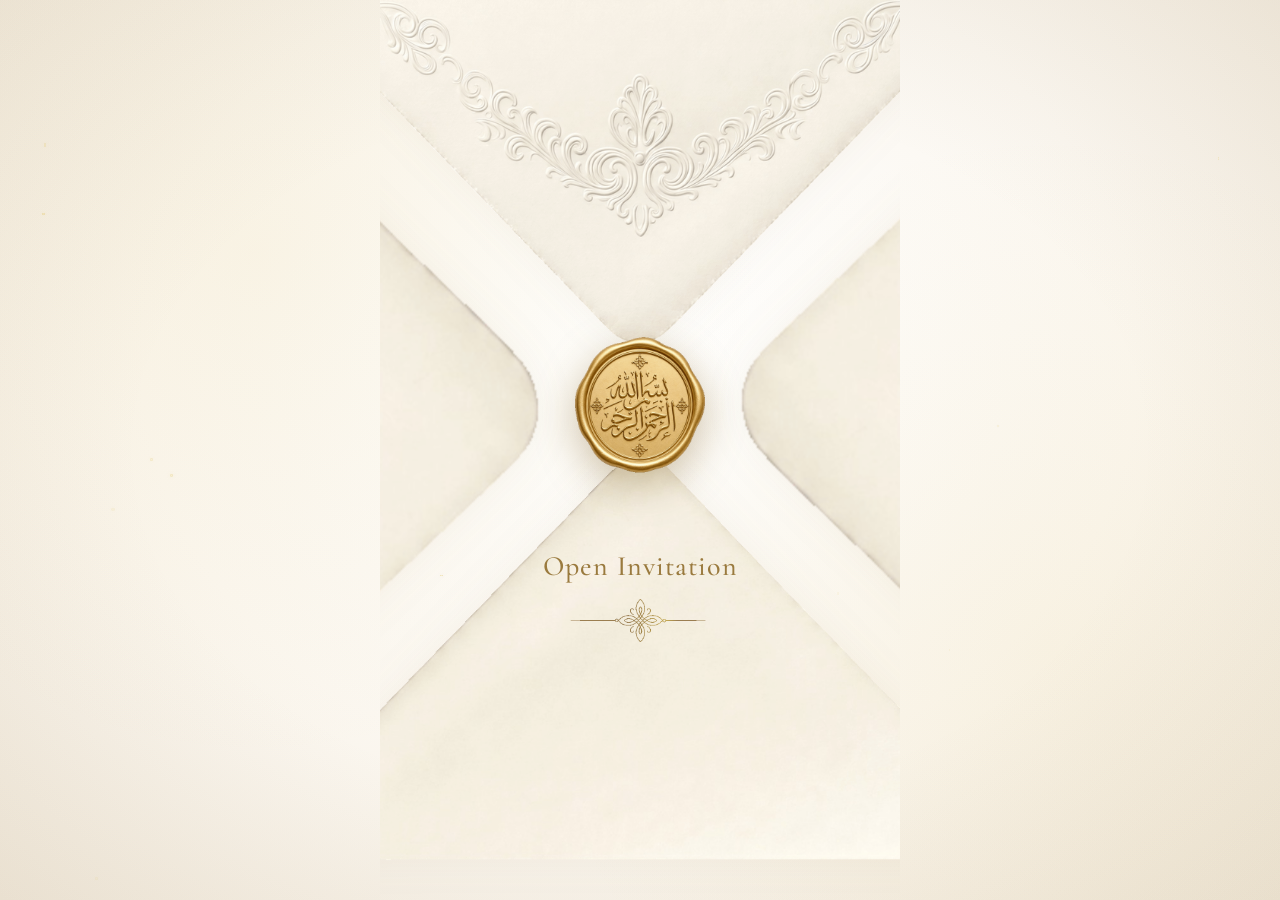
==== index.html @ fda12917 "Code update" ====
<!DOCTYPE html>
<html lang="en">
<head>
    <meta charset="UTF-8">
    <meta name="viewport" content="width=device-width, initial-scale=1.0">
    <title>Wedding Invitation | Auns & Aleena</title>
    <link rel="stylesheet" href="style.css?v=8">

    <!-- Preload the envelope images shown first, so the opening screen paints fast -->
    <link rel="preload" as="image" href="assets/seal-bismillah.png">
    <link rel="preload" as="image" href="assets/envelope-top.png">
    <link rel="preload" as="image" href="assets/envelope-flap.png">

    <!-- Google Fonts (loaded non-render-blocking so text shows immediately) -->
    <link rel="preconnect" href="https://fonts.googleapis.com">
    <link rel="preconnect" href="https://fonts.gstatic.com" crossorigin>
    <link rel="stylesheet" media="print" onload="this.media='all'"
          href="https://fonts.googleapis.com/css2?family=Aref+Ruqaa:wght@400;700&family=Amiri:wght@400;700&family=Cormorant+Garamond:ital,wght@0,400;0,600;1,400&family=Cinzel:wght@500;600;700&family=Great+Vibes&family=Poppins:wght@300;400;600&family=Playfair+Display:ital,wght@0,400;0,700;1,400&display=swap">
    <!-- FontAwesome for Premium Icons (non-render-blocking; icons appear after open) -->
    <link rel="stylesheet" media="print" onload="this.media='all'"
          href="https://cdnjs.cloudflare.com/ajax/libs/font-awesome/6.4.0/css/all.min.css">
    <noscript>
        <link rel="stylesheet" href="https://fonts.googleapis.com/css2?family=Aref+Ruqaa:wght@400;700&family=Amiri:wght@400;700&family=Cormorant+Garamond:ital,wght@0,400;0,600;1,400&family=Cinzel:wght@500;600;700&family=Great+Vibes&family=Poppins:wght@300;400;600&family=Playfair+Display:ital,wght@0,400;0,700;1,400&display=swap">
        <link rel="stylesheet" href="https://cdnjs.cloudflare.com/ajax/libs/font-awesome/6.4.0/css/all.min.css">
    </noscript>
    <!-- Leaflet map assets are loaded lazily from script.js only when the invitation opens -->
</head>
<body>

    <!-- 1. Preloader / Loading Screen -->
    <div id="loader" class="loader-container">
        <div class="loader-content">
            <h2 class="loader-logo">A & A</h2>
            <div class="gold-line"></div>
            <p>Loading Invitation...</p>
        </div>
    </div>

    <!-- Music Control Button -->
    <button id="music-toggle" class="music-btn" aria-label="Toggle Music">
        <i class="fas fa-music"></i>
    </button>
    <!-- Wedding du'a recitation (Sunnah supplication) — plays once when the invitation opens -->
    <audio id="dua-recitation" preload="none" src="assets/holy-tune.mp3"></audio>
    <!-- Qur'anic ayah recitation (Surah Ar-Rum 30:21) — plays on the ayah screen after the envelope is opened -->
    <audio id="ayah-recitation" preload="auto" src="assets/surah_ar_rum_21.mp3"></audio>

    <!-- 2. Envelope Opening System -->
    <div id="envelope-wrapper" class="envelope-wrapper">
        <!-- Background glow -->
        <div class="env-glow-bg"></div>
        <div id="env-particles" class="env-particles"></div>

        <div class="envelope-container" id="envelope-container">
            <div class="envelope" id="envelope">
                <!-- Hidden invitation card (kept for JS hooks) -->
                <div class="invitation-card" id="invitation-card"></div>

                <!-- Four envelope flaps that slide apart on open -->
                <div class="env-panel-wrap wrap-bottom">
                    <img class="env-panel panel-bottom" src="assets/envelope-flap.png" alt="">
                </div>
                <div class="env-panel-wrap wrap-left">
                    <img class="env-panel panel-left" src="assets/envelope-flap.png" alt="">
                </div>
                <div class="env-panel-wrap wrap-right">
                    <img class="env-panel panel-right" src="assets/envelope-flap.png" alt="">
                </div>
                <div class="env-panel-wrap wrap-top" id="env-flap">
                    <img class="env-panel panel-top" src="assets/envelope-top.png" alt="">
                </div>

                <!-- Gold Bismillah wax seal (tap target) -->
                <img class="wax-seal" id="wax-seal" src="assets/seal-bismillah.png" alt="Bismillah">
                <div class="seal-crack" id="seal-crack"></div>
                <div class="env-ribbon" id="env-ribbon"></div>
            </div>
        </div>

        <button id="open-btn" class="btn open-btn">
            <span class="open-text">Open Invitation</span>
            <img class="open-divider-img" src="assets/line-flower.png" alt="">
        </button>
    </div>

    <!-- 2b. Ayah Recitation Screen — appears after the envelope is opened, before the
         main invitation. The recitation auto-plays; the "Skip & Continue" button (and a
         natural end of the audio) both advance to the main content. -->
    <div id="env-ayah" class="env-ayah">
        <!-- Ambient background layers -->
        <div class="ayah-bg-pattern"></div>
        <div class="ayah-bg-mosque"></div>
        <div class="ayah-bg-sparkles"></div>

        <!-- Ornate gold frame with corner jewels -->
        <div class="ayah-frame">
            <span class="ayah-frame-corner c-tl"></span>
            <span class="ayah-frame-corner c-tr"></span>
            <span class="ayah-frame-corner c-bl"></span>
            <span class="ayah-frame-corner c-br"></span>
        </div>

        <div class="env-ayah-inner">
            <!-- Emblem: the Qur'an within a mihrab arch, crescent above -->
            <div class="ayah-emblem">
                <span class="ayah-emblem-finial"></span>
                <div class="ayah-emblem-arch">
                    <i class="fas fa-star-and-crescent ayah-emblem-crescent"></i>
                    <i class="fas fa-book-quran ayah-emblem-book"></i>
                </div>
            </div>

            <!-- Top divider ornament -->
            <span class="ayah-ornament ayah-ornament-top">
                <svg viewBox="0 0 220 16" fill="none" xmlns="http://www.w3.org/2000/svg" aria-hidden="true">
                    <path d="M6 8 H84" stroke="currentColor" stroke-width="1"/>
                    <path d="M136 8 H214" stroke="currentColor" stroke-width="1"/>
                    <path d="M84 8 q5 -7 10 0" stroke="currentColor" stroke-width="1"/>
                    <path d="M136 8 q-5 -7 -10 0" stroke="currentColor" stroke-width="1"/>
                    <circle cx="98" cy="8" r="1.8" fill="currentColor"/>
                    <circle cx="122" cy="8" r="1.8" fill="currentColor"/>
                    <path d="M110 1 L117 8 L110 15 L103 8 Z" fill="currentColor"/>
                </svg>
            </span>

            <!-- Arabic ayah (word-by-word highlight) -->
            <div class="ayah-arabic-wrap">
                <p class="ayah-arabic" id="ayah-arabic">وَمِنْ ءَايَـٰتِهِۦٓ أَنْ خَلَقَ لَكُم مِّنْ أَنفُسِكُمْ أَزْوَٰجًۭا لِّتَسْكُنُوٓا۟ إِلَيْهَا وَجَعَلَ بَيْنَكُم مَّوَدَّةًۭ وَرَحْمَةً ۚ إِنَّ فِى ذَٰلِكَ لَـَٔايَـٰتٍۢ لِّقَوْمٍۢ يَتَفَكَّرُونَ</p>
            </div>

            <!-- Translation card -->
            <div class="ayah-trans-box">
                <span class="ayah-quote">&ldquo;</span>
                <span class="tb-corner tb-tl"></span>
                <span class="tb-corner tb-tr"></span>
                <span class="tb-corner tb-bl"></span>
                <span class="tb-corner tb-br"></span>
                <p class="ayah-translation">"And one of His signs is that He created for you spouses from among yourselves so that you may find comfort in them. And He has placed between you compassion and mercy. Surely in this are signs for people who reflect."</p>
            </div>

            <!-- Reference -->
            <div class="ayah-ref-wrap">
                <span class="ayah-ref">Surah Ar-Rum &middot; 30:21</span>
                <span class="ayah-ornament ayah-ornament-ref">
                    <svg viewBox="0 0 160 16" fill="none" xmlns="http://www.w3.org/2000/svg" aria-hidden="true">
                        <path d="M6 8 H64" stroke="currentColor" stroke-width="1"/>
                        <path d="M96 8 H154" stroke="currentColor" stroke-width="1"/>
                        <path d="M80 2 L86 8 L80 14 L74 8 Z" fill="currentColor"/>
                    </svg>
                </span>
            </div>

            <!-- Recitation progress -->
            <div class="ayah-progress">
                <div class="ayah-dots" id="ayah-dots">
                    <span class="ayah-dot"></span>
                    <span class="ayah-dot"></span>
                    <span class="ayah-dot"></span>
                    <span class="ayah-dot"></span>
                    <span class="ayah-dot"></span>
                </div>
                <div class="ayah-progress-label">
                    <span class="apl-wing left"></span>
                    <span class="apl-text">Recitation</span>
                    <span class="apl-wing right"></span>
                </div>
            </div>

            <button type="button" id="ayah-skip" class="ayah-continue-btn">
                <span class="ayah-continue-text">Skip &amp; Continue</span>
                <i class="fas fa-arrow-right"></i>
            </button>
        </div>
    </div>

    <!-- 3. Main Website Content (Hidden until envelope opens) -->
    <main id="main-content" class="main-content hidden">
        <!-- Floating Petals Canvas -->
        <canvas id="petals-canvas"></canvas>

        <!-- Decorative Floral Fixed Corners -->
        <div class="floral-corner top-left"></div>
        <div class="floral-corner top-right"></div>

        <!-- Hero Section -->
        <section class="hero reveal">
            <div class="hero-inner">
                <span class="event-tag gold-shimmer">Shalima Event</span>

                <p class="host-line">
                    Mr. &amp; Mrs. Irfan Sharif<br>
                    <span class="host-line-sub">request the pleasure of your company at the wedding ceremony of their beloved son</span>
                </p>

                <h1 class="couple-name">M. Auns Irfan</h1>
                <div class="heart-icon-wrap">
                    <i class="fas fa-heart heart-pulse"></i>
                </div>
                <h1 class="couple-name">Aleena Ishtiaq</h1>
                
                <p class="invitation-text">
                    “Together with our families, we joyfully invite you to celebrate our son's wedding.”
                </p>
                <div class="decorative-divider"></div>
            </div>
        </section>

        <!-- Details Card Section -->
        <section class="details-section reveal">
            <div class="details-card">
                <div class="card-border-glow"></div>
                <h2>Wedding Details</h2>
                
                <div class="detail-item">
                    <div class="icon-box"><i class="fas fa-calendar-alt"></i></div>
                    <div class="detail-text">
                        <h3>Date</h3>
                        <p>14 November 2026</p>
                    </div>
                </div>

                <div class="detail-item">
                    <div class="icon-box"><i class="fas fa-crown"></i></div>
                    <div class="detail-text">
                        <h3>Sehra Bandi</h3>
                        <p>11:30 AM</p>
                        <p class="detail-sub">Groom's Residence</p>
                    </div>
                </div>

                <div class="detail-item">
                    <div class="icon-box"><i class="fas fa-clock"></i></div>
                    <div class="detail-text">
                        <h3>Venue Timing</h3>
                        <p>1:00 PM – 3:00 PM</p>
                    </div>
                </div>

                <div class="detail-item">
                    <div class="icon-box"><i class="fas fa-map-marker-alt"></i></div>
                    <div class="detail-text">
                        <h3>Venue</h3>
                        <p>Le Aura Grand Marquee</p>
                    </div>
                </div>
            </div>
        </section>

        <!-- Countdown Timer Section -->
        <section class="countdown-section reveal">
            <h2 class="section-title">The Countdown</h2>
            <div class="countdown-container">
                <div class="countdown-box">
                    <span id="days">00</span>
                    <p>Days</p>
                </div>
                <div class="countdown-box">
                    <span id="hours">00</span>
                    <p>Hours</p>
                </div>
                <div class="countdown-box">
                    <span id="minutes">00</span>
                    <p>Minutes</p>
                </div>
                <div class="countdown-box">
                    <span id="seconds">00</span>
                    <p>Seconds</p>
                </div>
            </div>
        </section>

        <!-- Location Section -->
        <section class="location-section reveal">
            <h2 class="section-title">Venue Location</h2>
            <p class="venue-sub">Le Aura Grand Marquee</p>
            
            <div class="map-frame" id="map-frame">
                <div id="custom-map" class="custom-map"></div>
            </div>

            <a href="https://maps.app.goo.gl/PMvD3bVZJBwWqLvJ6?g_st=ic" target="_blank" class="btn premium-btn location-btn">
                <i class="fas fa-location-arrow"></i> Open in Google Maps
            </a>
        </section>

        <!-- R.S.V.P Section -->
        <section class="rsvp-section reveal">
            <h2 class="section-title">R.S.V.P</h2>
            <div class="rsvp-card">
                <div class="card-border-glow"></div>
                <div class="rsvp-item">
                    <div class="icon-box"><i class="fas fa-phone"></i></div>
                    <div class="rsvp-text">
                        <h3>M. Irfan Sharif</h3>
                        <a href="tel:03214558634">0321 4558634</a>
                    </div>
                </div>
                <div class="rsvp-item">
                    <div class="icon-box"><i class="fas fa-phone"></i></div>
                    <div class="rsvp-text">
                        <h3>M. Ubaid Sharif</h3>
                        <a href="tel:03214423351">0321 4423351</a>
                    </div>
                </div>
                <div class="rsvp-item">
                    <div class="icon-box"><i class="fas fa-phone"></i></div>
                    <div class="rsvp-text">
                        <h3>M. Nadeem Ishaq</h3>
                        <a href="tel:03004124027">0300 4124027</a>
                    </div>
                </div>
                <div class="rsvp-item">
                    <div class="icon-box"><i class="fas fa-phone"></i></div>
                    <div class="rsvp-text">
                        <h3>Ihsan Fayaz</h3>
                        <a href="tel:03020002840">0302 0002840</a>
                    </div>
                </div>
                <div class="rsvp-item">
                    <div class="icon-box"><i class="fas fa-phone"></i></div>
                    <div class="rsvp-text">
                        <h3>M. Huzaifa Irfan</h3>
                        <a href="tel:03224755176">0322 4755176</a>
                    </div>
                </div>
            </div>
        </section>

        <!-- Looking Forward Section -->
        <section class="looking-forward-section reveal">
            <h2 class="section-title">Looking Forward</h2>
            <div class="looking-forward-card">
                <div class="card-border-glow"></div>
                <p class="lf-intro">With warm hearts, we are looking forward to welcoming you</p>
                <div class="lf-names">
                    <p class="lf-name">Mr. &amp; Mrs. Ubaid Sharif</p>
                    <p class="lf-name">Mr. &amp; Mrs. Irfan Sharif</p>
                    <p class="lf-name">Mr. &amp; Mrs. Nadeem Ishaq</p>
                </div>
            </div>
        </section>

        <!-- Footer -->
        <footer class="reveal">
            <p class="quote">“Two hearts, one soul, and a lifetime of love.”</p>
            <div class="footer-divider"></div>
            <p class="closing">We look forward to celebrating this joyous occasion with you.</p>
        </footer>
    </main>

    <script src="script.js?v=8"></script>
</body>
</html>
---- style.css ----
/* ==========================================
   1. VARIABLES & BASE STYLES
   ========================================== */
:root {
    --bg-ivory: #FDFBF7;
    --gold-primary: #D4AF37;
    --gold-light: #F3E5AB;
    --gold-dark: #AA7C11;
    --text-dark: #2C2A29;
    --text-muted: #5C5856;
    --glass-bg: rgba(253, 251, 247, 0.85);
    --glass-shadow: 0 15px 35px rgba(170, 124, 17, 0.15);
    --transition-smooth: all 0.6s cubic-bezier(0.25, 1, 0.5, 1);
    --env-cream: #F5E6D3;
    --seal-red: #8B1A1A;
    --champagne: #F5E6CE;
}

* { margin: 0; padding: 0; box-sizing: border-box; }

html { scroll-behavior: smooth; }

body {
    background-color: var(--bg-ivory);
    color: var(--text-dark);
    font-family: 'Poppins', sans-serif;
    overflow-x: hidden;
}

/* ==========================================
   2. REUSABLE UTILITIES
   ========================================== */
.btn {
    cursor: pointer;
    border: none;
    outline: none;
    font-family: 'Poppins', sans-serif;
    font-weight: 500;
    letter-spacing: 1px;
    text-transform: uppercase;
    transition: var(--transition-smooth);
}

.premium-btn {
    background: linear-gradient(135deg, var(--gold-dark), var(--gold-primary), var(--gold-dark));
    background-size: 200% auto;
    color: #fff;
    padding: 14px 35px;
    border-radius: 30px;
    box-shadow: 0 4px 15px rgba(170, 124, 17, 0.3);
}

.premium-btn:hover {
    background-position: right center;
    box-shadow: 0 6px 20px rgba(170, 124, 17, 0.5), 0 0 10px rgba(212, 175, 55, 0.5);
    transform: translateY(-2px);
}

.gold-shimmer {
    background: linear-gradient(90deg, #aa7c11, #f3e5ab, #aa7c11);
    background-size: 200% auto;
    -webkit-background-clip: text;
    -webkit-text-fill-color: transparent;
    animation: shimmer 4s linear infinite;
}

@keyframes shimmer {
    0% { background-position: 0% center; }
    100% { background-position: 200% center; }
}

.reveal { opacity: 0; transform: translateY(40px); transition: var(--transition-smooth); }
.reveal.active { opacity: 1; transform: translateY(0); }

/* ==========================================
   3. PRELOADER
   ========================================== */
.loader-container {
    position: fixed; top: 0; left: 0; width: 100%; height: 100%;
    background-color: var(--bg-ivory); z-index: 9999;
    display: flex; justify-content: center; align-items: center;
    transition: opacity 0.5s ease;
}

.loader-content { text-align: center; }

.loader-logo {
    font-family: 'Great Vibes', cursive; font-size: 3rem;
    color: var(--gold-dark); margin-bottom: 10px;
}

.gold-line {
    height: 2px; width: 60px; background: var(--gold-primary);
    margin: 0 auto 15px; animation: expandLine 1.5s infinite alternate ease-in-out;
}

@keyframes expandLine {
    0% { width: 20px; }
    100% { width: 100px; }
}

/* ==========================================
   4. ENVELOPE SYSTEM - PREMIUM REALISTIC
   ========================================== */
.envelope-wrapper {
    position: fixed; top: 0; left: 0; width: 100%; height: 100%;
    background:
        radial-gradient(ellipse at 50% 40%, #ffffff 0%, #fbf7f0 55%, #f3ebdd 100%);
    display: flex; flex-direction: column; justify-content: center; align-items: center;
    z-index: 1000;
    transition: transform 1.2s cubic-bezier(0.65, 0, 0.35, 1), opacity 0.8s ease;
    overflow: hidden;
}

.envelope-wrapper::after {
    content: '';
    position: absolute; top: 0; left: 0; width: 100%; height: 100%;
    background: radial-gradient(ellipse at center, transparent 55%, rgba(120, 95, 55, 0.08) 100%);
    pointer-events: none; z-index: 0;
}

.env-glow-bg {
    position: absolute; top: 0; left: 0; width: 100%; height: 100%;
    background-image:
        radial-gradient(circle at 20% 28%, rgba(212, 175, 55, 0.08) 0%, transparent 42%),
        radial-gradient(circle at 82% 72%, rgba(212, 175, 55, 0.07) 0%, transparent 42%);
    pointer-events: none; z-index: 1;
}

/* JS-generated gold particles */
.env-particles {
    position: absolute; top: 0; left: 0; width: 100%; height: 100%;
    z-index: 1; pointer-events: none;
    overflow: hidden;
}

/* Container — fills the viewport as a portrait invite */
.envelope-container {
    position: relative;
    width: min(100vw, 520px);
    height: 100vh; height: 100dvh;
    display: flex; justify-content: center; align-items: center;
    margin: 0; z-index: 2;
    transition: transform 0.8s cubic-bezier(0.34, 1.56, 0.64, 1), opacity 0.6s ease, filter 0.6s ease;
    perspective: 1600px;
}

/* Main Envelope — full-bleed */
.envelope {
    --env-cy: 45%;
    position: relative;
    width: 100%; height: 100%;
    overflow: hidden;
}

/* ---- Four flap panels (real template artwork) ---- */
.env-panel-wrap {
    position: absolute; inset: 0;
    transition: transform 1.5s cubic-bezier(0.7, 0, 0.3, 1), opacity 1.3s ease;
    will-change: transform, opacity;
}
.env-panel {
    position: absolute;
    left: 50%; top: var(--env-cy);
    transform-origin: bottom center;
    pointer-events: none; user-select: none;
    -webkit-user-drag: none;
    filter: drop-shadow(0 0 20px rgba(120, 95, 55, 0.05));
}

/* Top flap carries the embossed filigree */
.wrap-top    { z-index: 5; }
.panel-top    { width: 128vw; max-width: 760px; transform: translate(-50%, -100%) rotate(0deg); }
.wrap-bottom { z-index: 3; }
.panel-bottom { width: 128vw; max-width: 760px; transform: translate(-50%, -100%) rotate(180deg); }
.wrap-left   { z-index: 2; }
.panel-left   { width: 165vh; transform: translate(-50%, -100%) rotate(-90deg); }
.wrap-right  { z-index: 2; }
.panel-right  { width: 165vh; transform: translate(-50%, -100%) rotate(90deg); }

/* Slide the flaps apart on open */
.envelope.open .wrap-top    { transform: translateY(-120%); opacity: 0; }
.envelope.open .wrap-bottom { transform: translateY(120%); opacity: 0; }
.envelope.open .wrap-left   { transform: translateX(-120%); opacity: 0; }
.envelope.open .wrap-right  { transform: translateX(120%); opacity: 0; }

/* ==== Gold Bismillah wax seal (image) ==== */
.wax-seal {
    position: absolute;
    left: 50%; top: var(--env-cy);
    transform: translate(-50%, -50%);
    width: 150px; height: auto;
    z-index: 8;
    cursor: pointer;
    -webkit-user-drag: none;
    filter: drop-shadow(0 12px 20px rgba(120, 85, 20, 0.35));
    animation: sealFloat 3.6s ease-in-out infinite;
    transition: transform 0.9s cubic-bezier(0.5, 0, 0.2, 1), opacity 0.9s ease;
}
@keyframes sealFloat {
    0%, 100% { transform: translate(-50%, -50%) scale(1); }
    50% { transform: translate(-50%, -53%) scale(1.03); }
}
.envelope.open .wax-seal { transform: translate(-50%, -50%) scale(1.4); opacity: 0; animation: none; }

/* Legacy hooks no longer shown */
.seal-crack, .env-ribbon { display: none; }

/* Seal crack overlay */
.seal-crack {
    position: absolute;
    top: 0; left: 0; width: 100%; height: 100%;
    border-radius: 50%;
    background:
        linear-gradient(135deg, transparent 30%, rgba(0, 0, 0, 0.15) 30%, transparent 31%),
        linear-gradient(45deg, transparent 40%, rgba(0, 0, 0, 0.1) 40%, transparent 41%);
    opacity: 0;
    z-index: 4;
    transition: opacity 0.3s ease;
}

.seal-crack.show { opacity: 1; }

/* Seal crack & shrink animation */
.wax-seal.crack {
    animation: sealCrack 0.4s ease forwards;
}

@keyframes sealCrack {
    0% { transform: translateX(-50%) scale(1); }
    30% { transform: translateX(-50%) scale(1.08); }
    60% { transform: translateX(-50%) scale(0.95); }
    100% { transform: translateX(-50%) scale(0); opacity: 0; }
}

/* Invitation Card */
.invitation-card {
    display: none;
    position: absolute;
    top: 4%; left: 6%;
    width: 88%; height: 60%;
    z-index: 2;
    background: linear-gradient(180deg, #fff 0%, #fdfaf5 60%, #faf5ef 100%);
    border: 1px solid rgba(212, 175, 55, 0.28);
    border-radius: 3px;
    box-shadow: 0 3px 15px rgba(0, 0, 0, 0.12);
    justify-content: center; align-items: center;
    transition: transform 0.8s cubic-bezier(0.34, 1.56, 0.64, 1);
    transform: translateY(0);
}

.envelope.open-flap .invitation-card { transform: translateY(-14px); z-index: 9; }

.card-inner { text-align: center; padding: 8px 20px; }

.card-line-sub {
    font-family: 'Cormorant Garamond', serif;
    font-style: italic; font-size: 11px;
    color: var(--text-muted); letter-spacing: 1.5px;
    margin-bottom: 4px;
}

.card-divider {
    width: 28px; height: 1px;
    background: linear-gradient(90deg, transparent, var(--gold-primary), transparent);
    margin: 4px auto;
}

.card-line-main {
    font-family: 'Playfair Display', serif;
    font-size: 20px; color: var(--text-dark);
    letter-spacing: 0.5px; margin-bottom: 3px;
}

.card-heart { color: var(--seal-red); }

.card-line-date {
    font-family: 'Cormorant Garamond', serif;
    font-size: 10px; color: var(--text-muted);
    letter-spacing: 1px; text-transform: uppercase;
}

.card-line-venue {
    font-family: 'Cormorant Garamond', serif;
    font-size: 9px; color: var(--text-muted);
    letter-spacing: 0.5px; font-style: italic;
}

/* Card rise + expand animation */
.envelope.card-rise .invitation-card { transform: translateY(-50px); }

/* Floating gold particles */
.gp {
    position: absolute;
    width: 3px; height: 3px;
    background: radial-gradient(circle, var(--gold-light), var(--gold-primary));
    border-radius: 50%;
    pointer-events: none; z-index: 3;
    box-shadow: 0 0 4px rgba(212, 175, 55, 0.3);
    animation: gpFloat 5s ease-in-out infinite;
}

.gp1 { top: 5%; left: 8%; animation-delay: 0s; width: 2px; height: 2px; }
.gp2 { top: 15%; right: 6%; animation-delay: 0.8s; width: 3px; height: 3px; }
.gp3 { bottom: 20%; left: 5%; animation-delay: 1.6s; width: 2.5px; height: 2.5px; }
.gp4 { bottom: 10%; right: 12%; animation-delay: 2.4s; width: 2px; height: 2px; }
.gp5 { top: 35%; left: 2%; animation-delay: 3.2s; width: 3px; height: 3px; }
.gp6 { top: 8%; right: 20%; animation-delay: 4s; width: 2px; height: 2px; }

@keyframes gpFloat {
    0%, 100% { transform: translateY(0) scale(1); opacity: 0.2; }
    25% { transform: translateY(-18px) scale(1.4); opacity: 0.7; }
    50% { transform: translateY(-5px) scale(0.7); opacity: 0.3; }
    75% { transform: translateY(-12px) scale(1.1); opacity: 0.5; }
}

/* "Tap to open" prompt — visible on the envelope screen from the start */
.open-btn {
    position: absolute;
    top: 61%; left: 50%;
    transform: translateX(-50%);
    background: none; box-shadow: none; border: none;
    padding: 0;
    z-index: 10;
    display: flex; flex-direction: column; align-items: center; gap: 16px;
    text-transform: none; letter-spacing: normal;
    animation: promptPulse 2.8s ease-in-out infinite;
}

.open-text {
    font-family: 'Cormorant Garamond', serif;
    font-size: 1.75rem; font-weight: 500;
    letter-spacing: 1px;
    color: #9a7a3e;
}

.open-divider-img { width: 180px; height: auto; opacity: 0.85; -webkit-user-drag: none; }

@keyframes promptPulse {
    0%, 100% { opacity: 0.78; transform: translateX(-50%) translateY(0); }
    50% { opacity: 1; transform: translateX(-50%) translateY(-3px); }
}

.open-btn { transition: opacity 0.8s ease; }
.open-btn:hover .open-text { color: #7d5f28; }

/* ==========================================
   4b. AYAH RECITATION SCREEN (after the envelope opens)
   ========================================== */
.env-ayah {
    position: fixed; inset: 0;
    z-index: 1100;
    display: flex; flex-direction: column;
    align-items: center; justify-content: flex-start;
    padding: 26px 20px;
    overflow-y: auto;
    background:
        radial-gradient(ellipse at 50% 26%, #fffdf8 0%, #fbf3e3 52%, #f1e4cd 100%);
    opacity: 0;
    visibility: hidden;
    transition: opacity 1s ease, visibility 1s ease;
}
/* Shown after the envelope is opened */
.env-ayah.active { opacity: 1; visibility: visible; }
/* Fading back out on the way to the main invitation */
.env-ayah.leaving { opacity: 0; visibility: hidden; }

/* ---- Ambient background layers ---- */
.ayah-bg-pattern,
.ayah-bg-mosque,
.ayah-bg-sparkles {
    position: absolute; left: 0; right: 0;
    pointer-events: none; z-index: 0;
}
.ayah-bg-pattern {
    top: 0; height: 100%;
    background-image: url("data:image/svg+xml,%3Csvg xmlns='http://www.w3.org/2000/svg' width='64' height='64' viewBox='0 0 64 64'%3E%3Cg fill='none' stroke='%23AA7C11' stroke-width='0.8'%3E%3Ccircle cx='32' cy='32' r='16'/%3E%3Ccircle cx='0' cy='0' r='16'/%3E%3Ccircle cx='64' cy='0' r='16'/%3E%3Ccircle cx='0' cy='64' r='16'/%3E%3Ccircle cx='64' cy='64' r='16'/%3E%3Ccircle cx='32' cy='0' r='4'/%3E%3Ccircle cx='0' cy='32' r='4'/%3E%3Ccircle cx='64' cy='32' r='4'/%3E%3Ccircle cx='32' cy='64' r='4'/%3E%3C/g%3E%3C/svg%3E");
    background-size: 64px 64px;
    opacity: 0.10;
    -webkit-mask-image: linear-gradient(to bottom, #000 0%, #000 42%, transparent 74%);
            mask-image: linear-gradient(to bottom, #000 0%, #000 42%, transparent 74%);
}
.ayah-bg-mosque {
    bottom: 0; height: 46%;
    background-repeat: no-repeat;
    background-position: center bottom;
    background-size: 135% auto;
    opacity: 0.16;
    background-image: url("data:image/svg+xml,%3Csvg xmlns='http://www.w3.org/2000/svg' width='1000' height='300' viewBox='0 0 1000 300'%3E%3Cg fill='%23AA7C11'%3E%3Crect x='140' y='214' width='96' height='86'/%3E%3Cpath d='M156 214 C156 188 172 170 188 166 C204 170 220 188 220 214 Z'/%3E%3Crect x='764' y='214' width='96' height='86'/%3E%3Cpath d='M780 214 C780 188 796 170 812 166 C828 170 844 188 844 214 Z'/%3E%3Crect x='300' y='118' width='16' height='182'/%3E%3Cpath d='M298 118 C298 102 318 102 318 118 Z'/%3E%3Crect x='305' y='94' width='6' height='26'/%3E%3Ccircle cx='308' cy='92' r='5'/%3E%3Crect x='293' y='150' width='30' height='6'/%3E%3Crect x='684' y='118' width='16' height='182'/%3E%3Cpath d='M682 118 C682 102 702 102 702 118 Z'/%3E%3Crect x='689' y='94' width='6' height='26'/%3E%3Ccircle cx='692' cy='92' r='5'/%3E%3Crect x='677' y='150' width='30' height='6'/%3E%3Crect x='380' y='168' width='240' height='132'/%3E%3Cpath d='M410 168 C410 143 423 126 435 122 C447 126 460 143 460 168 Z'/%3E%3Cpath d='M540 168 C540 143 553 126 565 122 C577 126 590 143 590 168 Z'/%3E%3Cpath d='M420 168 C420 116 446 78 500 58 C554 78 580 116 580 168 Z'/%3E%3Crect x='496' y='34' width='8' height='26'/%3E%3Ccircle cx='500' cy='30' r='8'/%3E%3Cpath d='M500 22 a6 6 0 1 1 -4 -1.6 a4.6 4.6 0 1 0 4 1.6 Z'/%3E%3C/g%3E%3Cg fill='none' stroke='%23AA7C11' stroke-width='5' stroke-linecap='round'%3E%3Cpath d='M70 300 C68 250 72 215 74 190'/%3E%3Cpath d='M74 190 C56 178 40 182 28 192'/%3E%3Cpath d='M74 190 C60 172 44 168 30 170'/%3E%3Cpath d='M74 190 C92 178 108 182 120 192'/%3E%3Cpath d='M74 190 C88 172 104 168 118 170'/%3E%3Cpath d='M74 190 C74 176 74 168 74 160'/%3E%3Cpath d='M930 300 C928 250 932 215 934 190'/%3E%3Cpath d='M934 190 C916 178 900 182 888 192'/%3E%3Cpath d='M934 190 C920 172 904 168 890 170'/%3E%3Cpath d='M934 190 C952 178 968 182 980 192'/%3E%3Cpath d='M934 190 C948 172 964 168 978 170'/%3E%3Cpath d='M934 190 C934 176 934 168 934 160'/%3E%3C/g%3E%3C/svg%3E");
}
.ayah-bg-sparkles {
    top: 0; height: 100%;
    background-repeat: no-repeat;
    background-image:
        radial-gradient(circle at 15% 18%, rgba(212,175,55,0.7) 0 1.6px, transparent 2.2px),
        radial-gradient(circle at 84% 14%, rgba(212,175,55,0.6) 0 1.4px, transparent 2px),
        radial-gradient(circle at 70% 26%, rgba(212,175,55,0.5) 0 1.2px, transparent 1.8px),
        radial-gradient(circle at 26% 40%, rgba(212,175,55,0.45) 0 1px, transparent 1.6px),
        radial-gradient(circle at 90% 46%, rgba(212,175,55,0.5) 0 1.2px, transparent 1.8px),
        radial-gradient(circle at 10% 58%, rgba(212,175,55,0.45) 0 1px, transparent 1.6px),
        radial-gradient(circle at 55% 10%, rgba(212,175,55,0.55) 0 1.3px, transparent 1.9px);
    animation: sparkleTwinkle 4.5s ease-in-out infinite;
}
@keyframes sparkleTwinkle {
    0%, 100% { opacity: 0.4; }
    50%      { opacity: 0.85; }
}

/* ---- Ornate gold frame ---- */
.ayah-frame {
    position: absolute; inset: 14px;
    z-index: 1; pointer-events: none;
    border: 1px solid rgba(170, 124, 17, 0.5);
    border-radius: 10px;
}
.ayah-frame::after {
    content: ''; position: absolute; inset: 6px;
    border: 2px solid rgba(170, 124, 17, 0.28);
    border-radius: 6px;
}
.ayah-frame-corner {
    position: absolute; width: 10px; height: 10px; border-radius: 50%;
    background: radial-gradient(circle, var(--gold-light), var(--gold-primary) 55%, var(--gold-dark));
    box-shadow: 0 0 8px rgba(212, 175, 55, 0.7);
}
.c-tl { top: -5px; left: -5px; }
.c-tr { top: -5px; right: -5px; }
.c-bl { bottom: -5px; left: -5px; }
.c-br { bottom: -5px; right: -5px; }

/* ---- Content column ---- */
.env-ayah-inner {
    position: relative; z-index: 2;
    max-width: 640px; width: 100%;
    margin: auto;
    padding: 12px 6px;
    text-align: center;
    opacity: 0; transform: translateY(16px);
    transition: opacity 1s ease 0.15s, transform 1s cubic-bezier(0.25, 1, 0.5, 1) 0.15s;
}
.env-ayah.active .env-ayah-inner { opacity: 1; transform: translateY(0); }

/* ---- Emblem: Qur'an within a mihrab arch ---- */
.ayah-emblem { position: relative; width: 78px; margin: 0 auto 14px; }
.ayah-emblem-finial {
    display: block; width: 5px; height: 5px; margin: 0 auto 4px;
    border-radius: 50%;
    background: var(--gold-primary);
    box-shadow: 0 0 7px rgba(212, 175, 55, 0.75);
}
.ayah-emblem-arch {
    position: relative;
    width: 78px; height: 90px; margin: 0 auto;
    border: 1.5px solid rgba(170, 124, 17, 0.55);
    border-radius: 39px 39px 10px 10px;
    display: flex; flex-direction: column; align-items: center; justify-content: center;
    gap: 6px;
    background: linear-gradient(180deg, rgba(255, 255, 255, 0.55), rgba(245, 230, 206, 0.2));
    box-shadow: inset 0 0 18px rgba(212, 175, 55, 0.16);
}
.ayah-emblem-crescent { margin-top: 10px; font-size: 13px; color: var(--gold-primary); }
.ayah-emblem-book {
    font-size: 28px; color: var(--gold-dark);
    filter: drop-shadow(0 2px 4px rgba(170, 124, 17, 0.3));
}

/* ---- Divider ornaments ---- */
.ayah-ornament { display: block; color: rgba(170, 124, 17, 0.7); line-height: 0; }
.ayah-ornament svg { display: block; width: 100%; height: auto; }
.ayah-ornament-top { width: 180px; margin: 2px auto 16px; }
.ayah-ornament-ref { width: 140px; margin: 10px auto 0; opacity: 0.9; }

/* ---- Arabic ayah with soft glow + per-word karaoke ---- */
.ayah-arabic-wrap { position: relative; margin-bottom: 18px; }
.ayah-arabic-wrap::before {
    content: ''; position: absolute; left: 50%; top: 50%;
    width: 118%; height: 150%; transform: translate(-50%, -50%);
    background: radial-gradient(ellipse at center, rgba(212, 175, 55, 0.20) 0%, transparent 62%);
    pointer-events: none; z-index: -1;
}
.env-ayah .ayah-arabic { margin: 0; font-size: 1.72rem; line-height: 2.05; }
.ayah-word {
    color: rgba(170, 124, 17, 0.3);
    transition: color 0.35s ease, text-shadow 0.35s ease;
}
.ayah-word.spoken { color: var(--gold-dark); }
.ayah-word.active {
    color: var(--gold-primary);
    text-shadow: 0 0 16px rgba(212, 175, 55, 0.65);
}

/* ---- Translation card ---- */
.ayah-trans-box {
    position: relative;
    max-width: 560px; margin: 0 auto;
    padding: 24px 28px 20px;
    border: 1px solid rgba(170, 124, 17, 0.4);
    border-radius: 10px;
    background: linear-gradient(180deg, rgba(255, 253, 248, 0.78), rgba(250, 242, 228, 0.5));
    box-shadow: 0 12px 30px rgba(170, 124, 17, 0.08), inset 0 0 24px rgba(255, 255, 255, 0.45);
}
.ayah-quote {
    position: absolute; top: -24px; left: 50%; transform: translateX(-50%);
    font-family: Georgia, 'Times New Roman', serif;
    font-size: 3.2rem; line-height: 1; color: var(--gold-primary);
    text-shadow: 0 3px 8px rgba(212, 175, 55, 0.3);
}
.env-ayah .ayah-translation { opacity: 1; margin: 0; }
/* Filigree corners of the translation card */
.tb-corner {
    position: absolute; width: 22px; height: 22px;
    background-image: url("data:image/svg+xml,%3Csvg xmlns='http://www.w3.org/2000/svg' viewBox='0 0 24 24' fill='none' stroke='%23AA7C11' stroke-width='1.1'%3E%3Cpath d='M2 12 C2 5 6 2 13 2'/%3E%3Cpath d='M2 12 C2 8 4 6 8 6 C10.5 6 12 7.5 12 10'/%3E%3Ccircle cx='12' cy='11.5' r='1.2' fill='%23AA7C11' stroke='none'/%3E%3C/svg%3E");
    background-size: contain; background-repeat: no-repeat;
    opacity: 0.75;
}
.tb-tl { top: 7px; left: 7px; }
.tb-tr { top: 7px; right: 7px; transform: scaleX(-1); }
.tb-bl { bottom: 7px; left: 7px; transform: scaleY(-1); }
.tb-br { bottom: 7px; right: 7px; transform: scale(-1); }

/* ---- Reference ---- */
.ayah-ref-wrap { margin-top: 18px; }
.env-ayah .ayah-ref { font-size: 0.9rem; letter-spacing: 3px; }

/* ---- Recitation progress dots ---- */
.ayah-progress { margin-top: 18px; }
.ayah-dots { display: flex; justify-content: center; gap: 13px; }
.ayah-dot {
    width: 9px; height: 9px; border-radius: 50%;
    background: rgba(170, 124, 17, 0.22);
    border: 1px solid rgba(170, 124, 17, 0.35);
    transition: background 0.5s ease, box-shadow 0.5s ease, transform 0.5s ease, border-color 0.5s ease;
}
.ayah-dot.filled {
    background: radial-gradient(circle, var(--gold-light), var(--gold-primary) 70%);
    border-color: var(--gold-primary);
    box-shadow: 0 0 9px rgba(212, 175, 55, 0.75);
    transform: scale(1.18);
}
.ayah-progress-label {
    display: flex; align-items: center; justify-content: center; gap: 14px;
    margin-top: 15px;
}
.apl-text {
    font-family: 'Cinzel', serif; font-size: 0.72rem;
    letter-spacing: 3px; text-transform: uppercase;
    color: var(--text-muted);
}
.apl-wing {
    width: 36px; height: 1px;
    background: linear-gradient(90deg, transparent, var(--gold-primary));
}
.apl-wing.right { background: linear-gradient(90deg, var(--gold-primary), transparent); }

/* ---- Glossy gold "Skip & Continue" button ---- */
.ayah-continue-btn {
    position: relative; overflow: hidden;
    display: inline-flex; align-items: center; gap: 12px;
    margin: 22px auto 4px;
    padding: 15px 42px;
    border: none; border-radius: 40px;
    background: linear-gradient(180deg, #EBD289 0%, #D4AF37 40%, #B8860B 100%);
    color: #fff;
    font-family: 'Cinzel', serif;
    font-size: 0.92rem; font-weight: 600;
    letter-spacing: 3px; text-transform: uppercase;
    white-space: nowrap; cursor: pointer;
    text-shadow: 0 1px 2px rgba(120, 85, 15, 0.45);
    box-shadow: 0 10px 26px rgba(170, 124, 17, 0.4),
                inset 0 1px 0 rgba(255, 255, 255, 0.6),
                inset 0 -3px 8px rgba(120, 85, 15, 0.35);
    opacity: 0;
    transition: opacity 1s ease 0.9s, transform 0.35s ease, box-shadow 0.35s ease;
}
.env-ayah.active .ayah-continue-btn { opacity: 1; }
.ayah-continue-btn::before {
    content: ''; position: absolute; left: 0; right: 0; top: 0; height: 46%;
    background: linear-gradient(180deg, rgba(255, 255, 255, 0.5), transparent);
    border-radius: 40px 40px 50% 50%; pointer-events: none;
}
.ayah-continue-btn i { position: relative; font-size: 0.85rem; transition: transform 0.35s ease; }
.ayah-continue-btn:hover {
    transform: translateY(-2px);
    box-shadow: 0 15px 34px rgba(170, 124, 17, 0.5),
                inset 0 1px 0 rgba(255, 255, 255, 0.6),
                inset 0 -3px 8px rgba(120, 85, 15, 0.35);
}
.ayah-continue-btn:hover i { transform: translateX(5px); }

/* Envelope zoom + fade transition */
.envelope-wrapper.open {
    transform: scale(1.4);
    opacity: 0;
    pointer-events: none;
}

/* Bright light that engulfs the screen on open */
.reveal-flash {
    position: fixed; inset: 0;
    z-index: 9998; pointer-events: none;
    background:
        radial-gradient(circle at 50% 50%, #ffffff 0%, #fffdf6 38%, rgba(255, 246, 224, 0.92) 66%, rgba(255, 240, 205, 0.55) 100%);
    opacity: 0;
    animation: flashEngulf 1.6s ease-in forwards;
}

@keyframes flashEngulf {
    0%   { opacity: 0; }
    22%  { opacity: 1; }
    42%  { opacity: 1; }
    100% { opacity: 0; }
}

/* ==========================================
   5. DECORATIONS & BG
   ========================================== */
#petals-canvas {
    position: fixed; top: 0; left: 0; width: 100%; height: 100%;
    pointer-events: none; z-index: 5;
}

.music-btn {
    position: fixed; bottom: 25px; right: 25px; z-index: 99;
    width: 45px; height: 45px; border-radius: 50%;
    background: var(--glass-bg); border: 1px solid var(--gold-primary);
    color: var(--gold-dark);
    display: flex; justify-content: center; align-items: center;
    box-shadow: 0 4px 10px rgba(0,0,0,0.1); cursor: pointer;
    transition: var(--transition-smooth);
}

.music-btn:hover { transform: scale(1.1); }

.floral-corner {
    position: fixed; width: 120px; height: 120px;
    opacity: 0.15; z-index: 2; pointer-events: none;
    background-size: contain; background-repeat: no-repeat;
}
.top-left {
    top: 10px; left: 10px;
    background-image: url("data:image/svg+xml,%3Csvg xmlns='http://www.w3.org/2000/svg' viewBox='0 0 100 100'%3E%3Cpath d='M0,0 C30,0 70,20 80,50 C60,40 20,30 0,0 Z' fill='%23AA7C11'/%3E%3Cpath d='M0,0 C0,30 20,70 50,80 C40,60 30,20 0,0 Z' fill='%23AA7C11'/%3E%3C/svg%3E");
}
.top-right {
    top: 10px; right: 10px; transform: rotate(90deg);
    background-image: url("data:image/svg+xml,%3Csvg xmlns='http://www.w3.org/2000/svg' viewBox='0 0 100 100'%3E%3Cpath d='M0,0 C30,0 70,20 80,50 C60,40 20,30 0,0 Z' fill='%23AA7C11'/%3E%3Cpath d='M0,0 C0,30 20,70 50,80 C40,60 30,20 0,0 Z' fill='%23AA7C11'/%3E%3C/svg%3E");
}

/* ==========================================
   6. MAIN CONTENT
   ========================================== */
.main-content {
    max-width: 800px; margin: 0 auto; padding: 20px;
    text-align: center; position: relative; z-index: 4;
}

.hidden { display: none; }

.hero { padding: 80px 20px 40px; }

.ayah-block {
    max-width: 620px;
    margin: 0 auto 45px;
    padding: 0 10px;
}

.ayah-arabic {
    font-family: 'Amiri', serif;
    font-weight: 700;
    direction: rtl;
    font-size: 1.85rem;
    line-height: 2.2;
    color: var(--gold-dark);
    margin-bottom: 22px;
}

.ayah-translation {
    font-family: 'Cormorant Garamond', serif;
    font-style: italic;
    font-size: 1.25rem;
    line-height: 1.6;
    color: var(--text-muted);
    max-width: 500px;
    margin: 0 auto 14px;
}

.ayah-ref {
    display: block;
    font-family: 'Cinzel', serif;
    font-size: 0.85rem;
    letter-spacing: 2px;
    text-transform: uppercase;
    color: var(--gold-primary);
}

.ayah-block .decorative-divider { margin: 28px auto 0; }

.event-tag {
    font-size: 1.1rem; font-weight: 600;
    letter-spacing: 4px; text-transform: uppercase;
    display: block; margin-bottom: 25px;
}

.couple-name {
    font-family: 'Cinzel', serif;
    font-size: 2.7rem; color: var(--text-dark);
    font-weight: 600; line-height: 1.35;
    letter-spacing: 3px; text-transform: uppercase;
}

.host-line {
    font-family: 'Cormorant Garamond', serif;
    font-size: 1.5rem; font-weight: 600;
    color: var(--gold-dark); letter-spacing: 1px;
    line-height: 1.5; margin-bottom: 30px;
}

.host-line-sub {
    display: block;
    font-size: 1.15rem; font-weight: 400; font-style: italic;
    color: var(--text-muted); letter-spacing: 0.5px;
    max-width: 480px; margin: 8px auto 0;
}

.heart-icon-wrap { margin: 15px 0; }

.heart-pulse {
    color: #c92a2a; font-size: 1.5rem;
    animation: heartPulse 1.4s infinite ease-in-out;
}

@keyframes heartPulse {
    0%, 100% { transform: scale(1); }
    50% { transform: scale(1.25); }
}

.invitation-text {
    font-family: 'Cormorant Garamond', serif;
    font-style: italic; font-size: 1.4rem;
    color: var(--text-muted);
    max-width: 500px; margin: 30px auto; line-height: 1.6;
}

.decorative-divider {
    width: 150px; height: 1px;
    background: linear-gradient(90deg, transparent, var(--gold-primary), transparent);
    margin: 30px auto;
}

.details-section { margin: 40px 0; }

.details-card {
    background: var(--glass-bg);
    border: 1px solid rgba(214, 175, 55, 0.3);
    border-radius: 20px; padding: 40px 30px;
    box-shadow: var(--glass-shadow);
    backdrop-filter: blur(10px);
    position: relative; overflow: hidden;
}

.card-border-glow {
    position: absolute; top: 0; left: 0; right: 0; bottom: 0;
    border-radius: 20px;
    border: 1px solid transparent;
    background: linear-gradient(135deg, rgba(212,175,55,0.4), transparent, rgba(212,175,55,0.4)) border-box;
    mask: linear-gradient(#fff 0 0) padding-box, linear-gradient(#fff 0 0);
    -webkit-mask: linear-gradient(#fff 0 0) padding-box, linear-gradient(#fff 0 0);
    -webkit-mask-composite: destination-out;
    mask-composite: exclude;
    pointer-events: none;
}

.details-card h2 {
    font-family: 'Cormorant Garamond', serif;
    font-size: 2.2rem; color: var(--gold-dark);
    margin-bottom: 35px; letter-spacing: 2px;
}

.detail-item {
    display: flex; align-items: center;
    text-align: left; margin-bottom: 25px; padding-left: 10%;
}

.detail-item:last-child { margin-bottom: 0; }

.icon-box {
    width: 45px; height: 45px; border-radius: 50%;
    background: rgba(212, 175, 55, 0.1);
    border: 1px solid var(--gold-primary);
    display: flex; justify-content: center; align-items: center;
    color: var(--gold-dark); margin-right: 20px;
    font-size: 1.1rem; flex-shrink: 0;
}

.detail-text h3 {
    font-size: 0.9rem; text-transform: uppercase;
    letter-spacing: 2px; color: var(--gold-dark); margin-bottom: 2px;
}

.detail-text p {
    font-family: 'Cormorant Garamond', serif;
    font-size: 1.25rem; font-weight: 600; color: var(--text-dark);
}

.detail-text .detail-sub {
    font-size: 1rem; font-weight: 400; font-style: italic;
    color: var(--text-muted); margin-top: 1px;
}

.countdown-section { margin: 60px 0; }

.section-title {
    font-family: 'Cormorant Garamond', serif;
    font-size: 2.2rem; color: var(--gold-dark);
    margin-bottom: 25px; letter-spacing: 1px;
}

.countdown-container {
    display: flex; justify-content: center; gap: 15px;
}

.countdown-box {
    background: var(--glass-bg);
    border: 1px solid rgba(214, 175, 55, 0.2);
    box-shadow: 0 8px 20px rgba(0,0,0,0.04);
    border-radius: 12px; width: 75px; padding: 15px 0;
}

.countdown-box span {
    font-size: 1.8rem; font-weight: 600;
    color: var(--gold-dark); display: block;
}

.countdown-box p {
    font-size: 0.75rem; text-transform: uppercase;
    letter-spacing: 1px; color: var(--text-muted); margin-top: 5px;
}

.rsvp-section { margin: 60px 0; }

.rsvp-card {
    background: var(--glass-bg);
    border: 1px solid rgba(214, 175, 55, 0.3);
    border-radius: 20px; padding: 40px 30px;
    box-shadow: var(--glass-shadow);
    backdrop-filter: blur(10px);
    position: relative; overflow: hidden;
    max-width: 480px; margin: 0 auto;
}

.rsvp-item {
    display: flex; align-items: center;
    text-align: left; margin-bottom: 25px;
}

.rsvp-item:last-child { margin-bottom: 0; }

.rsvp-text h3 {
    font-size: 0.9rem; text-transform: uppercase;
    letter-spacing: 2px; color: var(--gold-dark); margin-bottom: 2px;
}

.rsvp-text a {
    font-family: 'Cormorant Garamond', serif;
    font-size: 1.25rem; font-weight: 600; color: var(--text-dark);
    text-decoration: none; letter-spacing: 1px;
    transition: color 0.3s ease;
}

.rsvp-text a:hover { color: var(--gold-dark); }

.looking-forward-section { margin: 60px 0; }

.looking-forward-card {
    background: var(--glass-bg);
    border: 1px solid rgba(214, 175, 55, 0.3);
    border-radius: 20px; padding: 40px 30px;
    box-shadow: var(--glass-shadow);
    backdrop-filter: blur(10px);
    position: relative; overflow: hidden;
    max-width: 480px; margin: 0 auto;
    text-align: center;
}

.lf-intro {
    font-family: 'Cormorant Garamond', serif;
    font-style: italic; font-size: 1.25rem;
    color: var(--text-muted); line-height: 1.5;
    max-width: 340px; margin: 0 auto 28px;
}

.lf-names { display: flex; flex-direction: column; gap: 16px; }

.lf-name {
    font-family: 'Cormorant Garamond', serif;
    font-size: 1.4rem; font-weight: 600;
    color: var(--gold-dark); letter-spacing: 1px;
}

.location-section { margin: 60px 0; }

.venue-sub {
    font-size: 1.1rem; color: var(--text-muted); margin-bottom: 20px;
}

.map-frame {
    width: 100%; height: 300px;
    border-radius: 15px; border: 1px solid var(--gold-primary);
    overflow: hidden; box-shadow: var(--glass-shadow); margin-bottom: 25px;
    position: relative;
}

.custom-map {
    width: 100%;
    height: 100%;
    z-index: 1;
}

/* Custom Leaflet styles to match wedding theme */
.custom-map .leaflet-control-zoom a {
    color: var(--gold-dark);
    background: rgba(253, 251, 247, 0.9);
    border-color: var(--gold-primary);
}

.custom-map .leaflet-control-zoom a:hover {
    background: var(--gold-light);
    color: var(--gold-dark);
}

.custom-map .leaflet-control-attribution {
    font-size: 9px;
    opacity: 0.7;
}

footer { padding: 60px 20px 40px; }

.quote {
    font-family: 'Great Vibes', cursive;
    font-size: 2.2rem; color: var(--gold-dark);
}

.footer-divider {
    width: 50px; height: 1px; background: var(--gold-primary);
    margin: 20px auto;
}

.closing {
    font-size: 0.9rem; letter-spacing: 2px;
    text-transform: uppercase; color: var(--text-muted);
}

/* ==========================================
   7. MOBILE
   ========================================== */
@media (max-width: 600px) {
    .couple-name { font-size: 1.7rem; letter-spacing: 2px; }
    .hero { padding-top: 50px; }
    .ayah-arabic { font-size: 1.45rem; line-height: 2; }
    .ayah-translation { font-size: 1.1rem; }
    .ayah-block { margin-bottom: 35px; }

    /* Ayah recitation screen — compact on phones */
    .env-ayah { padding: 20px 14px; }
    .env-ayah .ayah-arabic { font-size: 1.5rem; line-height: 1.95; }
    .env-ayah .ayah-translation { font-size: 1.02rem; line-height: 1.5; }
    .ayah-trans-box { padding: 22px 22px 18px; }
    .ayah-continue-btn { font-size: 0.8rem; letter-spacing: 2px; padding: 14px 34px; }
    .detail-item { padding-left: 2%; }
    .countdown-box { width: 65px; padding: 10px 0; }
    .countdown-box span { font-size: 1.4rem; }

    .envelope-container { width: 100vw; }
    .wax-seal { width: 116px; height: 112px; }
    .seal-circle::before { width: 98px; height: 94px; }
    .seal-circle::after { width: 80px; height: 76px; }
    .seal-text { font-size: 15px; max-width: 88px; }
    .flap-filigree { width: 68%; }
    .open-text { font-size: 1.5rem; }
    .open-divider { width: 172px; }
    .gp { display: none; }
}
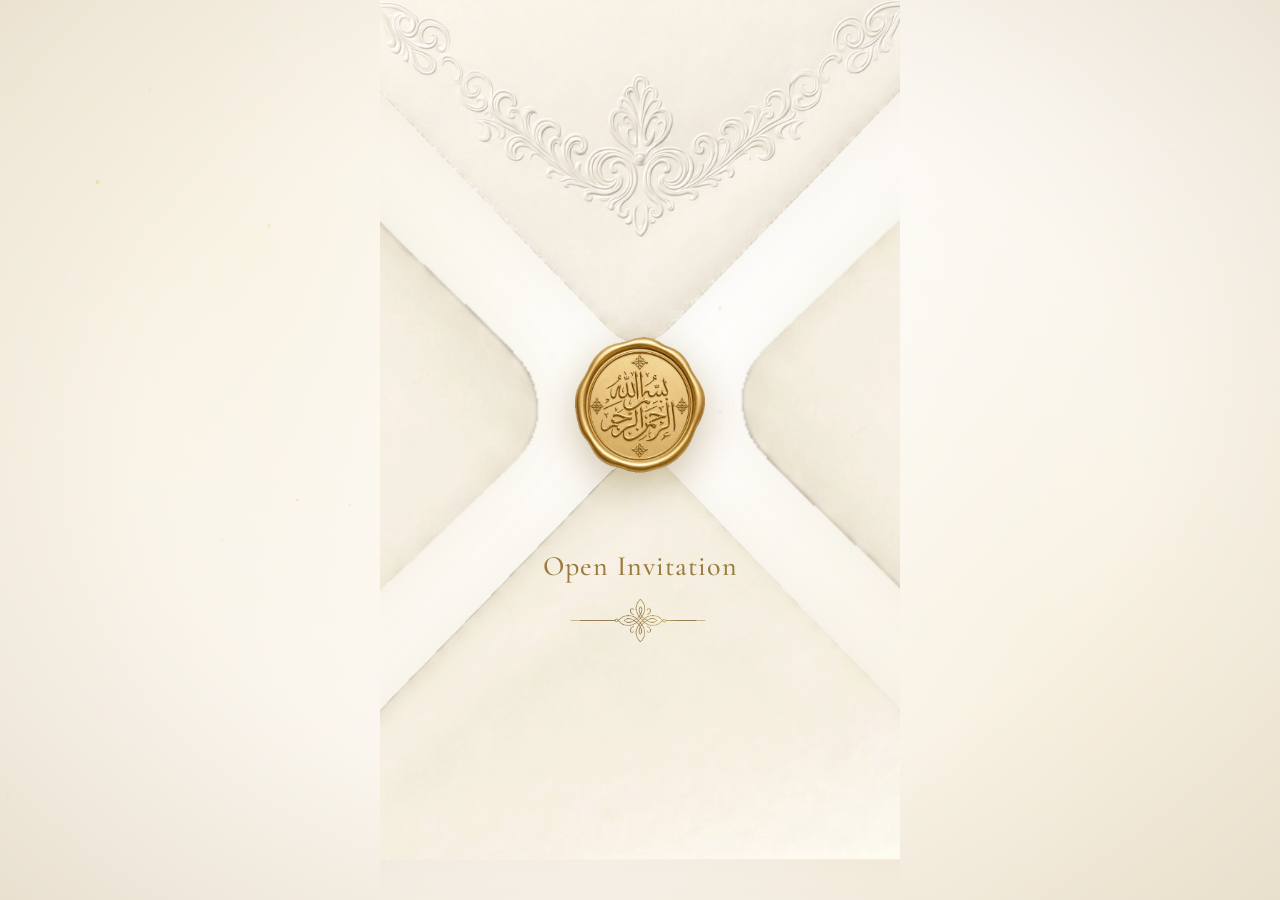
==== commit af0565e2: "Code update" ====
--- a/index.html
+++ b/index.html
@@ -4,7 +4,7 @@
     <meta charset="UTF-8">
     <meta name="viewport" content="width=device-width, initial-scale=1.0">
     <title>Wedding Invitation | Auns & Aleena</title>
-    <link rel="stylesheet" href="style.css?v=8">
+    <link rel="stylesheet" href="style.css?v=19">
 
     <!-- Preload the envelope images shown first, so the opening screen paints fast -->
     <link rel="preload" as="image" href="assets/seal-bismillah.png">
@@ -15,12 +15,12 @@
     <link rel="preconnect" href="https://fonts.googleapis.com">
     <link rel="preconnect" href="https://fonts.gstatic.com" crossorigin>
     <link rel="stylesheet" media="print" onload="this.media='all'"
-          href="https://fonts.googleapis.com/css2?family=Aref+Ruqaa:wght@400;700&family=Amiri:wght@400;700&family=Cormorant+Garamond:ital,wght@0,400;0,600;1,400&family=Cinzel:wght@500;600;700&family=Great+Vibes&family=Poppins:wght@300;400;600&family=Playfair+Display:ital,wght@0,400;0,700;1,400&display=swap">
+          href="https://fonts.googleapis.com/css2?family=Aref+Ruqaa:wght@400;700&family=Amiri:wght@400;700&family=Cormorant+Garamond:ital,wght@0,400;0,600;1,400&family=Cinzel:wght@500;600;700&family=Great+Vibes&family=Poppins:wght@300;400;600&family=Playfair+Display:ital,wght@0,400;0,500;0,600;0,700;1,400&display=swap">
     <!-- FontAwesome for Premium Icons (non-render-blocking; icons appear after open) -->
     <link rel="stylesheet" media="print" onload="this.media='all'"
           href="https://cdnjs.cloudflare.com/ajax/libs/font-awesome/6.4.0/css/all.min.css">
     <noscript>
-        <link rel="stylesheet" href="https://fonts.googleapis.com/css2?family=Aref+Ruqaa:wght@400;700&family=Amiri:wght@400;700&family=Cormorant+Garamond:ital,wght@0,400;0,600;1,400&family=Cinzel:wght@500;600;700&family=Great+Vibes&family=Poppins:wght@300;400;600&family=Playfair+Display:ital,wght@0,400;0,700;1,400&display=swap">
+        <link rel="stylesheet" href="https://fonts.googleapis.com/css2?family=Aref+Ruqaa:wght@400;700&family=Amiri:wght@400;700&family=Cormorant+Garamond:ital,wght@0,400;0,600;1,400&family=Cinzel:wght@500;600;700&family=Great+Vibes&family=Poppins:wght@300;400;600&family=Playfair+Display:ital,wght@0,400;0,500;0,600;0,700;1,400&display=swap">
         <link rel="stylesheet" href="https://cdnjs.cloudflare.com/ajax/libs/font-awesome/6.4.0/css/all.min.css">
     </noscript>
     <!-- Leaflet map assets are loaded lazily from script.js only when the invitation opens -->
@@ -189,12 +189,12 @@
 
                 <p class="host-line">
                     Mr. &amp; Mrs. Irfan Sharif<br>
-                    <span class="host-line-sub">request the pleasure of your company at the wedding ceremony of their beloved son</span>
+                    <span class="host-line-sub">cordially invite you to share in the joy and blessings of their beloved son's wedding celebration</span>
                 </p>
 
                 <h1 class="couple-name">M. Auns Irfan</h1>
-                <div class="heart-icon-wrap">
-                    <i class="fas fa-heart heart-pulse"></i>
+                <div class="couple-amp-wrap">
+                    <span class="couple-amp">&amp;</span>
                 </div>
                 <h1 class="couple-name">Aleena Ishtiaq</h1>
                 
--- a/style.css
+++ b/style.css
@@ -6,8 +6,9 @@
     --gold-primary: #D4AF37;
     --gold-light: #F3E5AB;
     --gold-dark: #AA7C11;
-    --text-dark: #2C2A29;
-    --text-muted: #5C5856;
+    /* Text is light gold across the invitation (was near-black / grey) */
+    --text-dark: #BE9226;
+    --text-muted: #C9A24B;
     --glass-bg: rgba(253, 251, 247, 0.85);
     --glass-shadow: 0 15px 35px rgba(170, 124, 17, 0.15);
     --transition-smooth: all 0.6s cubic-bezier(0.25, 1, 0.5, 1);
@@ -695,48 +696,61 @@
 .ayah-block .decorative-divider { margin: 28px auto 0; }
 
 .event-tag {
-    font-size: 1.1rem; font-weight: 600;
-    letter-spacing: 4px; text-transform: uppercase;
+    font-family: 'Great Vibes', cursive;
+    font-size: 2.4rem; font-weight: 400;
+    letter-spacing: 2px; text-transform: none;
     display: block; margin-bottom: 25px;
 }
 
 .couple-name {
-    font-family: 'Cinzel', serif;
-    font-size: 2.7rem; color: var(--text-dark);
-    font-weight: 600; line-height: 1.35;
-    letter-spacing: 3px; text-transform: uppercase;
+    font-family: 'Great Vibes', cursive;
+    font-size: 4.2rem;
+    font-weight: 400; line-height: 1.15;
+    letter-spacing: 1px; text-transform: none;
+    /* Metallic gold gradient text */
+    background: linear-gradient(180deg, #F0D786 0%, #D4AF37 42%, #B8860B 72%, #9A6E12 100%);
+    -webkit-background-clip: text;
+            background-clip: text;
+    -webkit-text-fill-color: transparent;
+    color: var(--gold-dark); /* fallback for browsers without background-clip:text */
+    filter: drop-shadow(0 2px 4px rgba(170, 124, 17, 0.25));
 }
 
 .host-line {
-    font-family: 'Cormorant Garamond', serif;
-    font-size: 1.5rem; font-weight: 600;
-    color: var(--gold-dark); letter-spacing: 1px;
+    font-family: 'Playfair Display', serif;
+    font-size: 1.6rem; font-weight: 500;
+    color: var(--gold-dark); letter-spacing: 0.5px;
     line-height: 1.5; margin-bottom: 30px;
 }
 
 .host-line-sub {
     display: block;
+    font-family: 'Playfair Display', serif;
     font-size: 1.15rem; font-weight: 400; font-style: italic;
-    color: var(--text-muted); letter-spacing: 0.5px;
+    color: #B5851C; letter-spacing: 0.3px;
     max-width: 480px; margin: 8px auto 0;
 }
 
-.heart-icon-wrap { margin: 15px 0; }
-
-.heart-pulse {
-    color: #c92a2a; font-size: 1.5rem;
-    animation: heartPulse 1.4s infinite ease-in-out;
-}
-
-@keyframes heartPulse {
-    0%, 100% { transform: scale(1); }
-    50% { transform: scale(1.25); }
+.couple-amp-wrap { margin: 6px 0; line-height: 1; }
+
+/* Golden "&" in the same calligraphy script as the couple names */
+.couple-amp {
+    display: inline-block;
+    font-family: 'Great Vibes', cursive;
+    font-size: 3.4rem; line-height: 1;
+    background: linear-gradient(180deg, #F0D786 0%, #D4AF37 42%, #B8860B 72%, #9A6E12 100%);
+    -webkit-background-clip: text;
+            background-clip: text;
+    -webkit-text-fill-color: transparent;
+    color: var(--gold-dark); /* fallback for browsers without background-clip:text */
+    filter: drop-shadow(0 2px 4px rgba(170, 124, 17, 0.25));
 }
 
 .invitation-text {
-    font-family: 'Cormorant Garamond', serif;
-    font-style: italic; font-size: 1.4rem;
-    color: var(--text-muted);
+    font-family: 'Playfair Display', serif;
+    font-style: italic; font-weight: 400; letter-spacing: 0.3px;
+    font-size: 1.3rem;
+    color: #B5851C;
     max-width: 500px; margin: 30px auto; line-height: 1.6;
 }
 
@@ -797,12 +811,14 @@
 }
 
 .detail-text p {
+    font-family: 'Playfair Display', serif;
+    font-size: 1.12rem; font-weight: 400; font-style: italic; letter-spacing: 0.3px;
+    color: #B5851C;
+}
+
+.detail-text .detail-sub {
     font-family: 'Cormorant Garamond', serif;
-    font-size: 1.25rem; font-weight: 600; color: var(--text-dark);
-}
-
-.detail-text .detail-sub {
-    font-size: 1rem; font-weight: 400; font-style: italic;
+    font-size: 1rem; font-weight: 400; font-style: italic; letter-spacing: 0;
     color: var(--text-muted); margin-top: 1px;
 }
 
@@ -860,13 +876,13 @@
 }
 
 .rsvp-text a {
-    font-family: 'Cormorant Garamond', serif;
-    font-size: 1.25rem; font-weight: 600; color: var(--text-dark);
-    text-decoration: none; letter-spacing: 1px;
+    font-family: 'Playfair Display', serif;
+    font-size: 1.15rem; font-weight: 400; font-style: italic; color: #B5851C;
+    text-decoration: none; letter-spacing: 0.3px;
     transition: color 0.3s ease;
 }
 
-.rsvp-text a:hover { color: var(--gold-dark); }
+.rsvp-text a:hover { color: #8A6410; }
 
 .looking-forward-section { margin: 60px 0; }
 
@@ -882,10 +898,11 @@
 }
 
 .lf-intro {
-    font-family: 'Cormorant Garamond', serif;
-    font-style: italic; font-size: 1.25rem;
-    color: var(--text-muted); line-height: 1.5;
-    max-width: 340px; margin: 0 auto 28px;
+    font-family: 'Playfair Display', serif;
+    font-style: italic; font-weight: 400; letter-spacing: 0.3px;
+    font-size: 1.2rem;
+    color: #B5851C; line-height: 1.55;
+    max-width: 360px; margin: 0 auto 28px;
 }
 
 .lf-names { display: flex; flex-direction: column; gap: 16px; }
@@ -899,7 +916,9 @@
 .location-section { margin: 60px 0; }
 
 .venue-sub {
-    font-size: 1.1rem; color: var(--text-muted); margin-bottom: 20px;
+    font-family: 'Playfair Display', serif;
+    font-style: italic; font-weight: 400; letter-spacing: 0.3px;
+    font-size: 1.15rem; color: #B5851C; margin-bottom: 20px;
 }
 
 .map-frame {
@@ -945,15 +964,17 @@
 }
 
 .closing {
-    font-size: 0.9rem; letter-spacing: 2px;
-    text-transform: uppercase; color: var(--text-muted);
+    font-family: 'Playfair Display', serif;
+    font-style: italic; font-weight: 400; letter-spacing: 0.3px;
+    font-size: 1.15rem; text-transform: none; color: #B5851C;
+    line-height: 1.5;
 }
 
 /* ==========================================
    7. MOBILE
    ========================================== */
 @media (max-width: 600px) {
-    .couple-name { font-size: 1.7rem; letter-spacing: 2px; }
+    .couple-name { font-size: 3.1rem; letter-spacing: 0.5px; }
     .hero { padding-top: 50px; }
     .ayah-arabic { font-size: 1.45rem; line-height: 2; }
     .ayah-translation { font-size: 1.1rem; }
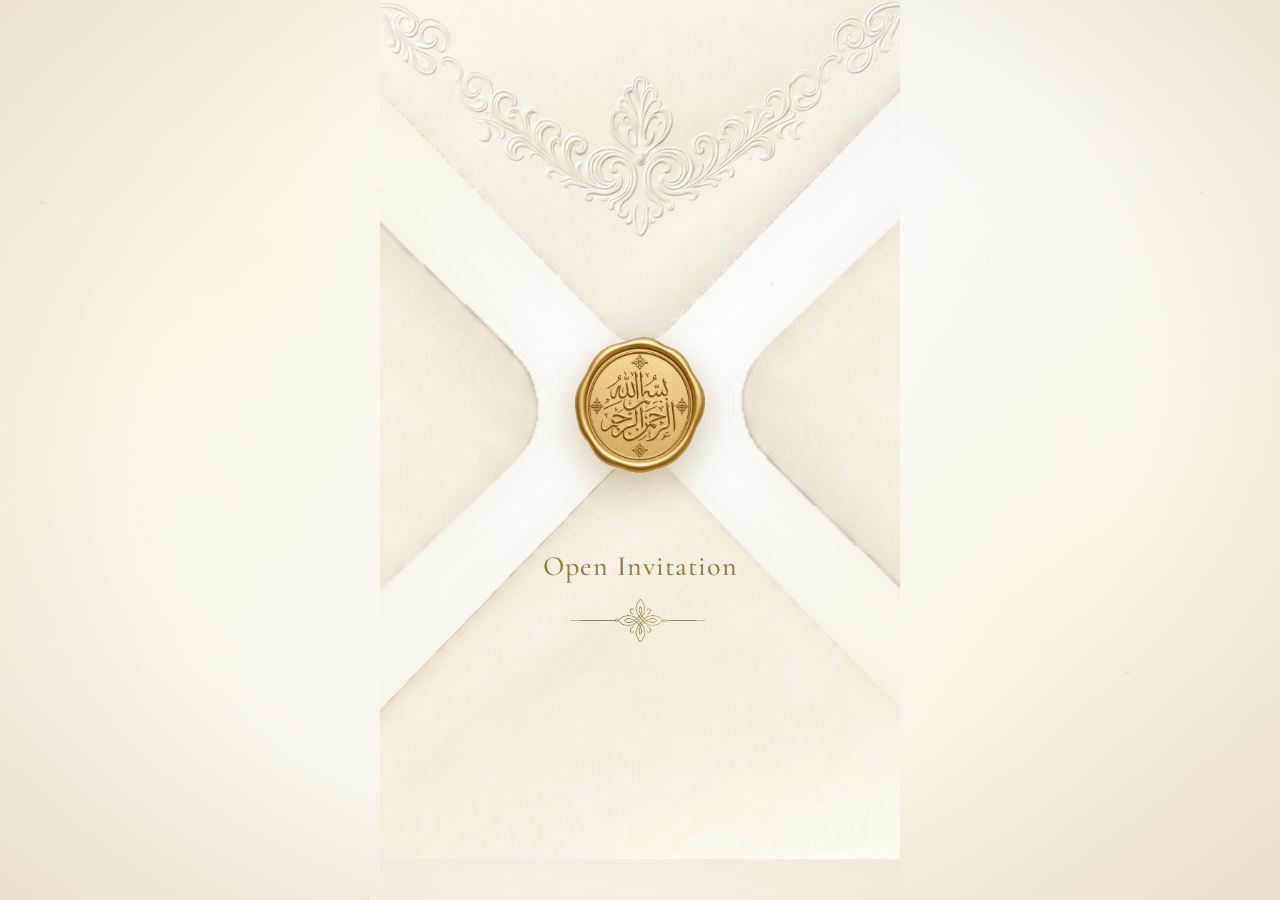
==== commit 910d7bcd: "Code Update" ====
--- a/index.html
+++ b/index.html
@@ -289,35 +289,35 @@
             <div class="rsvp-card">
                 <div class="card-border-glow"></div>
                 <div class="rsvp-item">
-                    <div class="icon-box"><i class="fas fa-phone"></i></div>
+                    <a href="tel:03214423351" class="icon-box" aria-label="Call M. Ubaid Sharif"><i class="fas fa-phone"></i></a>
+                    <div class="rsvp-text">
+                        <h3>M. Ubaid Sharif</h3>
+                        <a href="tel:03214423351">0321 4423351</a>
+                    </div>
+                </div>
+                <div class="rsvp-item">
+                    <a href="tel:03214558634" class="icon-box" aria-label="Call M. Irfan Sharif"><i class="fas fa-phone"></i></a>
                     <div class="rsvp-text">
                         <h3>M. Irfan Sharif</h3>
                         <a href="tel:03214558634">0321 4558634</a>
                     </div>
                 </div>
                 <div class="rsvp-item">
-                    <div class="icon-box"><i class="fas fa-phone"></i></div>
-                    <div class="rsvp-text">
-                        <h3>M. Ubaid Sharif</h3>
-                        <a href="tel:03214423351">0321 4423351</a>
-                    </div>
-                </div>
-                <div class="rsvp-item">
-                    <div class="icon-box"><i class="fas fa-phone"></i></div>
+                    <a href="tel:03004124027" class="icon-box" aria-label="Call M. Nadeem Ishaq"><i class="fas fa-phone"></i></a>
                     <div class="rsvp-text">
                         <h3>M. Nadeem Ishaq</h3>
                         <a href="tel:03004124027">0300 4124027</a>
                     </div>
                 </div>
                 <div class="rsvp-item">
-                    <div class="icon-box"><i class="fas fa-phone"></i></div>
+                    <a href="tel:03020002840" class="icon-box" aria-label="Call Ihsan Fayaz"><i class="fas fa-phone"></i></a>
                     <div class="rsvp-text">
                         <h3>Ihsan Fayaz</h3>
                         <a href="tel:03020002840">0302 0002840</a>
                     </div>
                 </div>
                 <div class="rsvp-item">
-                    <div class="icon-box"><i class="fas fa-phone"></i></div>
+                    <a href="tel:03224755176" class="icon-box" aria-label="Call M. Huzaifa Irfan"><i class="fas fa-phone"></i></a>
                     <div class="rsvp-text">
                         <h3>M. Huzaifa Irfan</h3>
                         <a href="tel:03224755176">0322 4755176</a>
--- a/style.css
+++ b/style.css
@@ -803,6 +803,16 @@
     display: flex; justify-content: center; align-items: center;
     color: var(--gold-dark); margin-right: 20px;
     font-size: 1.1rem; flex-shrink: 0;
+    text-decoration: none;
+    transition: background 0.3s ease, color 0.3s ease, transform 0.2s ease;
+}
+
+a.icon-box { cursor: pointer; }
+
+a.icon-box:hover, a.icon-box:focus {
+    background: var(--gold-primary);
+    color: #fff;
+    transform: scale(1.05);
 }
 
 .detail-text h3 {
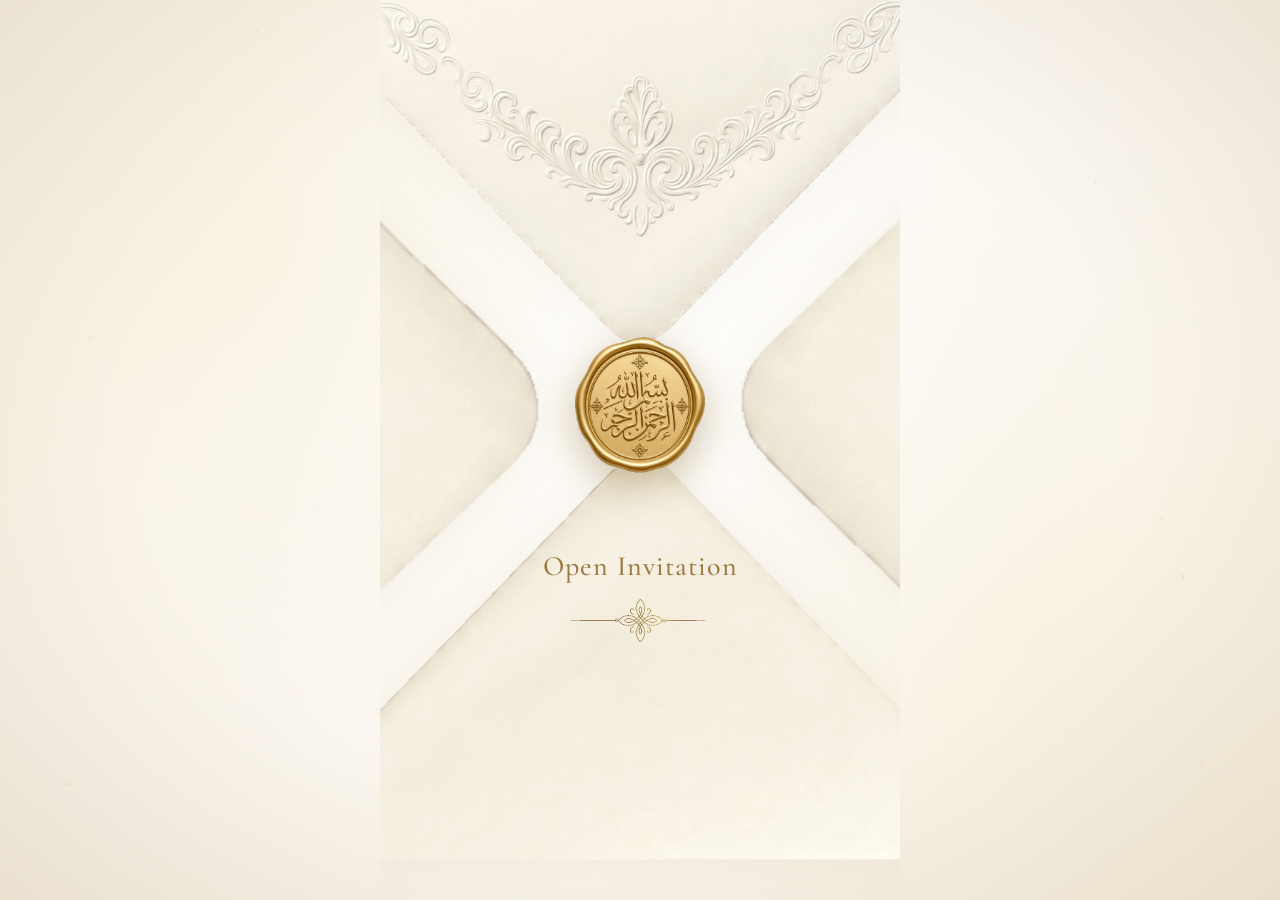
==== commit e59aa398: "Code update" ====
--- a/index.html
+++ b/index.html
@@ -223,7 +223,7 @@
                     <div class="icon-box"><i class="fas fa-crown"></i></div>
                     <div class="detail-text">
                         <h3>Sehra Bandi</h3>
-                        <p>11:30 AM</p>
+                        <p>11:00 AM</p>
                         <p class="detail-sub">Groom's Residence</p>
                     </div>
                 </div>
@@ -307,6 +307,13 @@
                     <div class="rsvp-text">
                         <h3>M. Nadeem Ishaq</h3>
                         <a href="tel:03004124027">0300 4124027</a>
+                    </div>
+                </div>
+                <div class="rsvp-item">
+                    <a href="tel:03239949884" class="icon-box" aria-label="Call Syed Muzaffar Gillani"><i class="fas fa-phone"></i></a>
+                    <div class="rsvp-text">
+                        <h3>Syed Muzaffar Gillani</h3>
+                        <a href="tel:03239949884">0323 9949884</a>
                     </div>
                 </div>
                 <div class="rsvp-item">
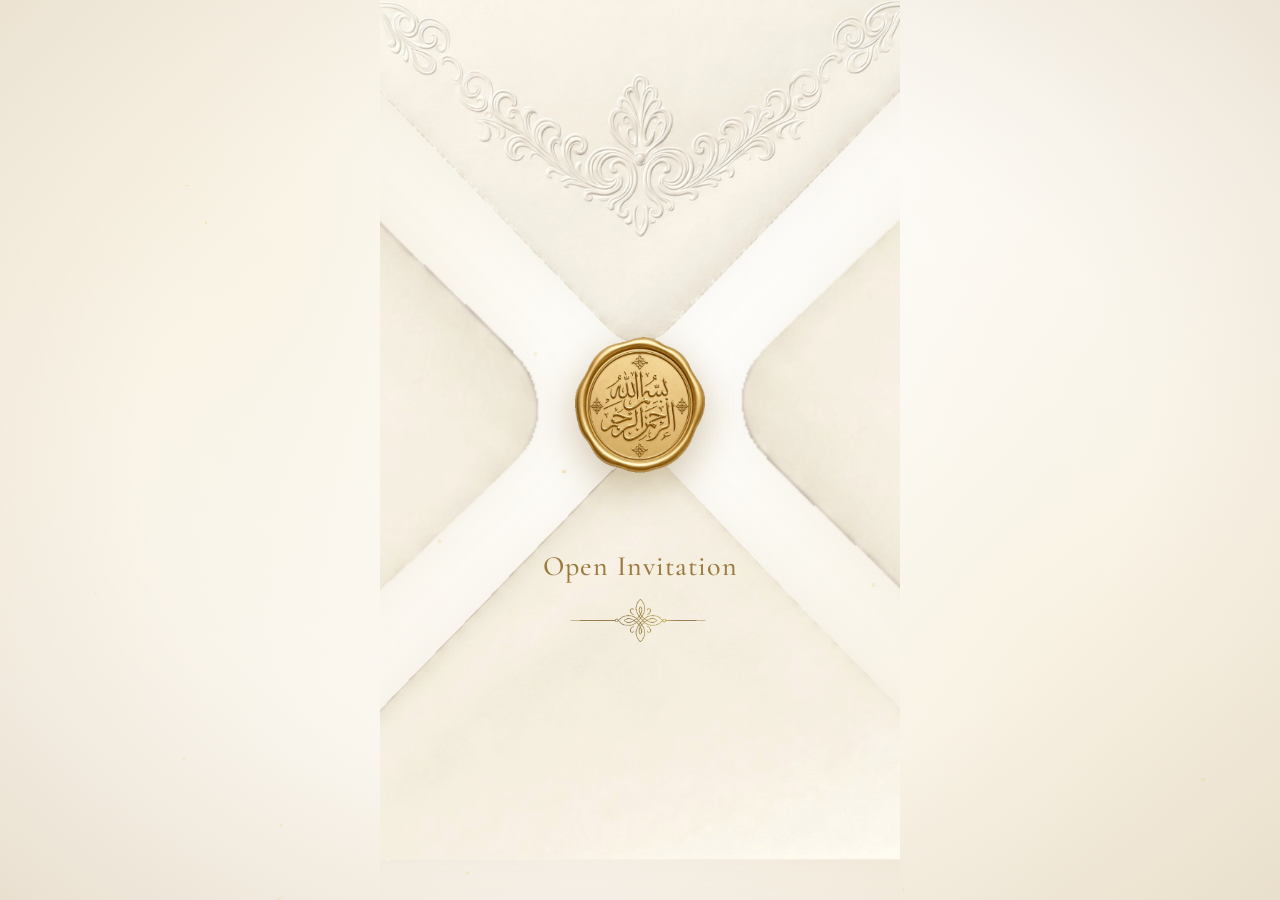
==== commit 908443d9: "Code update" ====
--- a/index.html
+++ b/index.html
@@ -187,7 +187,7 @@
             <div class="hero-inner">
                 <span class="event-tag gold-shimmer">Shalima Event</span>
 
-                <p class="host-line">
+                <p class="host-line" data-brother="Huzaifa Mughal<br><span class=&quot;host-line-sub&quot;>cordially invites you to share in the joy and blessings of his beloved brother's wedding celebration</span>">
                     Mr. &amp; Mrs. Irfan Sharif<br>
                     <span class="host-line-sub">cordially invite you to share in the joy and blessings of their beloved son's wedding celebration</span>
                 </p>
@@ -196,9 +196,9 @@
                 <div class="couple-amp-wrap">
                     <span class="couple-amp">&amp;</span>
                 </div>
-                <h1 class="couple-name">Aleena Ishtiaq</h1>
+                <h1 class="couple-name">Alina Ishtiaq</h1>
                 
-                <p class="invitation-text">
+                <p class="invitation-text" data-brother="“Together with our family, I joyfully invite you to celebrate my brother's wedding.”">
                     “Together with our families, we joyfully invite you to celebrate our son's wedding.”
                 </p>
                 <div class="decorative-divider"></div>
@@ -339,7 +339,7 @@
             <div class="looking-forward-card">
                 <div class="card-border-glow"></div>
                 <p class="lf-intro">With warm hearts, we are looking forward to welcoming you</p>
-                <div class="lf-names">
+                <div class="lf-names" data-brother="<p class=&quot;lf-name&quot;>Huzaifa Mughal</p>">
                     <p class="lf-name">Mr. &amp; Mrs. Ubaid Sharif</p>
                     <p class="lf-name">Mr. &amp; Mrs. Irfan Sharif</p>
                     <p class="lf-name">Mr. &amp; Mrs. Nadeem Ishaq</p>
@@ -355,6 +355,6 @@
         </footer>
     </main>
 
-    <script src="script.js?v=8"></script>
+    <script src="script.js?v=9"></script>
 </body>
 </html>
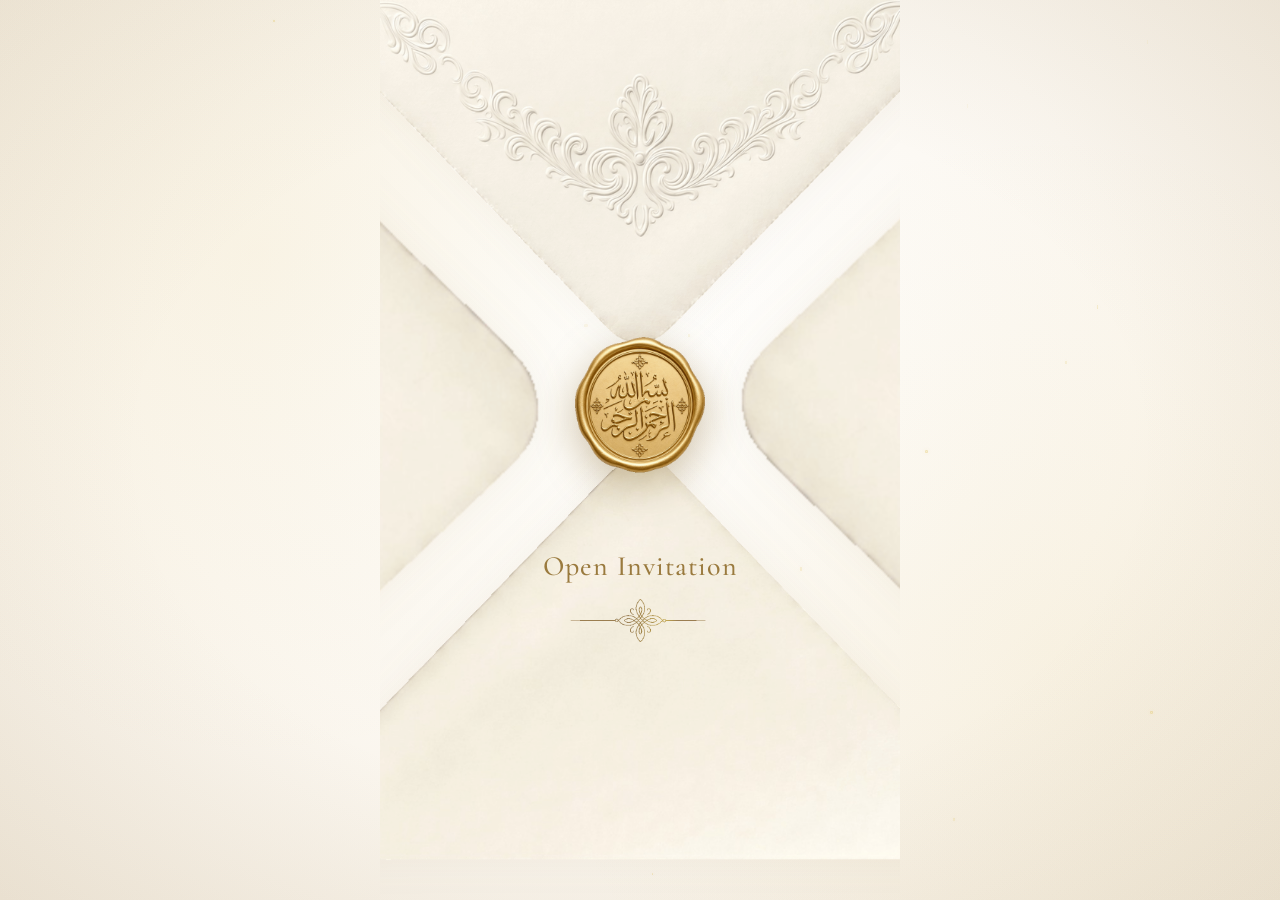
==== commit 39c3de14: "Code update" ====
--- a/index.html
+++ b/index.html
@@ -4,7 +4,7 @@
     <meta charset="UTF-8">
     <meta name="viewport" content="width=device-width, initial-scale=1.0">
     <title>Wedding Invitation | Auns & Aleena</title>
-    <link rel="stylesheet" href="style.css?v=19">
+    <link rel="stylesheet" href="style.css?v=20">
 
     <!-- Preload the envelope images shown first, so the opening screen paints fast -->
     <link rel="preload" as="image" href="assets/seal-bismillah.png">
@@ -187,18 +187,18 @@
             <div class="hero-inner">
                 <span class="event-tag gold-shimmer">Shalima Event</span>
 
-                <p class="host-line" data-brother="Huzaifa Mughal<br><span class=&quot;host-line-sub&quot;>cordially invites you to share in the joy and blessings of his beloved brother's wedding celebration</span>">
+                <p class="host-line" data-bride="Ms. Fareeda Sheikh<br><span class=&quot;host-line-sub&quot;>cordially invites you to share in the joy and blessings of her beloved daughter's wedding celebration</span>" data-brother="Huzaifa Mughal<br><span class=&quot;host-line-sub&quot;>cordially invites you to share in the joy and blessings of his beloved brother's wedding celebration</span>">
                     Mr. &amp; Mrs. Irfan Sharif<br>
                     <span class="host-line-sub">cordially invite you to share in the joy and blessings of their beloved son's wedding celebration</span>
                 </p>
 
-                <h1 class="couple-name">M. Auns Irfan</h1>
+                <h1 class="couple-name" data-bride="Alina Ishtiaq">M. Auns Irfan</h1>
                 <div class="couple-amp-wrap">
                     <span class="couple-amp">&amp;</span>
                 </div>
-                <h1 class="couple-name">Alina Ishtiaq</h1>
+                <h1 class="couple-name" data-bride="M. Auns Irfan">Alina Ishtiaq</h1>
                 
-                <p class="invitation-text" data-brother="“Together with our family, I joyfully invite you to celebrate my brother's wedding.”">
+                <p class="invitation-text" data-bride="“With our families, we joyfully invite you to celebrate our daughter's wedding.”" data-brother="“Together with our family, I joyfully invite you to celebrate my brother's wedding.”">
                     “Together with our families, we joyfully invite you to celebrate our son's wedding.”
                 </p>
                 <div class="decorative-divider"></div>
@@ -219,7 +219,7 @@
                     </div>
                 </div>
 
-                <div class="detail-item">
+                <div class="detail-item" data-bride-hide>
                     <div class="icon-box"><i class="fas fa-crown"></i></div>
                     <div class="detail-text">
                         <h3>Sehra Bandi</h3>
@@ -286,7 +286,7 @@
         <!-- R.S.V.P Section -->
         <section class="rsvp-section reveal">
             <h2 class="section-title">R.S.V.P</h2>
-            <div class="rsvp-card">
+            <div class="rsvp-card" data-bride-template="bride-rsvp">
                 <div class="card-border-glow"></div>
                 <div class="rsvp-item">
                     <a href="tel:03214423351" class="icon-box" aria-label="Call M. Ubaid Sharif"><i class="fas fa-phone"></i></a>
@@ -332,6 +332,32 @@
                 </div>
             </div>
         </section>
+
+        <!-- Bride-side R.S.V.P contacts (swapped into .rsvp-card on ?bride) -->
+        <template id="bride-rsvp">
+            <div class="card-border-glow"></div>
+            <div class="rsvp-item">
+                <a href="tel:03002217553" class="icon-box" aria-label="Call Fareed Ahmed"><i class="fas fa-phone"></i></a>
+                <div class="rsvp-text">
+                    <h3>Fareed Ahmed</h3>
+                    <a href="tel:03002217553">0300 2217553</a>
+                </div>
+            </div>
+            <div class="rsvp-item">
+                <div class="icon-box"><i class="fas fa-phone"></i></div>
+                <div class="rsvp-text">
+                    <h3>Hameed Ahmed</h3>
+                    <span class="rsvp-na">Not Available</span>
+                </div>
+            </div>
+            <div class="rsvp-item">
+                <div class="icon-box"><i class="fas fa-phone"></i></div>
+                <div class="rsvp-text">
+                    <h3>Abid Ali</h3>
+                    <span class="rsvp-na">Not Available</span>
+                </div>
+            </div>
+        </template>
 
         <!-- Looking Forward Section -->
         <section class="looking-forward-section reveal">
@@ -339,7 +365,7 @@
             <div class="looking-forward-card">
                 <div class="card-border-glow"></div>
                 <p class="lf-intro">With warm hearts, we are looking forward to welcoming you</p>
-                <div class="lf-names" data-brother="<p class=&quot;lf-name&quot;>Huzaifa Mughal</p>">
+                <div class="lf-names" data-bride="<p class=&quot;lf-name&quot;>Ms. Fareeda Sheikh</p><p class=&quot;lf-name&quot;>Mr. &amp;amp; Mrs. Fareed Ahmed</p>" data-brother="<p class=&quot;lf-name&quot;>Huzaifa Mughal</p>">
                     <p class="lf-name">Mr. &amp; Mrs. Ubaid Sharif</p>
                     <p class="lf-name">Mr. &amp; Mrs. Irfan Sharif</p>
                     <p class="lf-name">Mr. &amp; Mrs. Nadeem Ishaq</p>
@@ -355,6 +381,6 @@
         </footer>
     </main>
 
-    <script src="script.js?v=9"></script>
+    <script src="script.js?v=10"></script>
 </body>
 </html>
--- a/style.css
+++ b/style.css
@@ -885,7 +885,8 @@
     letter-spacing: 2px; color: var(--gold-dark); margin-bottom: 2px;
 }
 
-.rsvp-text a {
+.rsvp-text a,
+.rsvp-text .rsvp-na {
     font-family: 'Playfair Display', serif;
     font-size: 1.15rem; font-weight: 400; font-style: italic; color: #B5851C;
     text-decoration: none; letter-spacing: 0.3px;
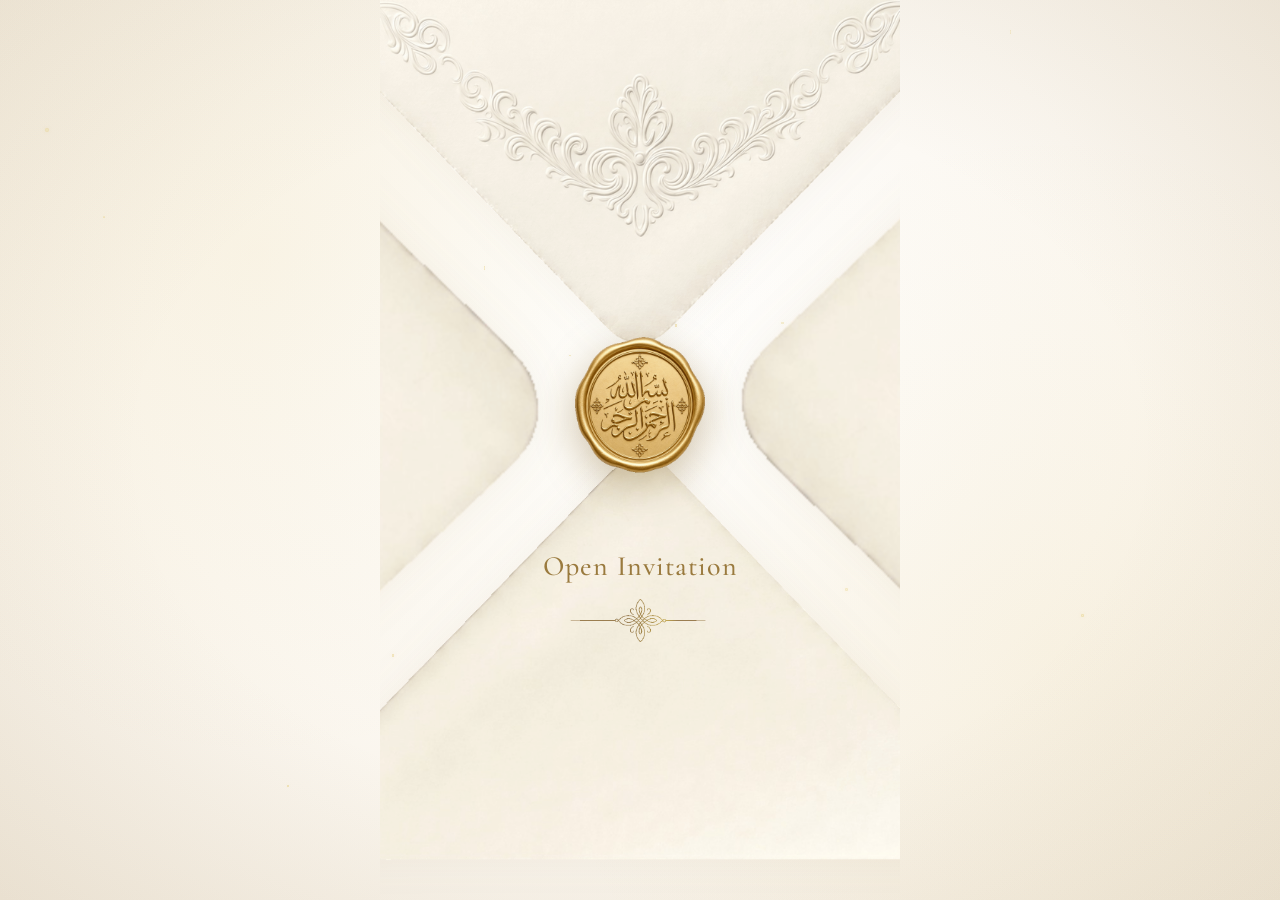
==== commit 91d1f722: "Code update" ====
--- a/index.html
+++ b/index.html
@@ -4,7 +4,7 @@
     <meta charset="UTF-8">
     <meta name="viewport" content="width=device-width, initial-scale=1.0">
     <title>Wedding Invitation | Auns & Aleena</title>
-    <link rel="stylesheet" href="style.css?v=20">
+    <link rel="stylesheet" href="style.css?v=22">
 
     <!-- Preload the envelope images shown first, so the opening screen paints fast -->
     <link rel="preload" as="image" href="assets/seal-bismillah.png">
@@ -381,6 +381,6 @@
         </footer>
     </main>
 
-    <script src="script.js?v=10"></script>
+    <script src="script.js?v=12"></script>
 </body>
 </html>
--- a/style.css
+++ b/style.css
@@ -982,6 +982,70 @@
 }
 
 /* ==========================================
+   6b. BRIDE-SIDE THEME (?bride)
+   ========================================== */
+/* Burgundy & rose-gold palette for the bride-side invitation, on the same
+   ivory background. Scoped to the main invitation (and the music button) so
+   the envelope / ayah screens and the groom & brother cards keep their gold theme. */
+.theme-bride .main-content,
+.theme-bride .music-btn {
+    --gold-primary: #B07A6A;
+    --gold-light: #EED9CF;
+    --gold-dark: #7A2635;
+    --text-dark: #8C3443;
+    --text-muted: #A3727A;
+    --glass-shadow: 0 15px 35px rgba(122, 38, 53, 0.10);
+}
+
+.theme-bride .gold-shimmer {
+    background-image: linear-gradient(90deg, #7A2635, #D9B2A3, #7A2635);
+}
+
+.theme-bride .couple-name,
+.theme-bride .couple-amp {
+    background-image: linear-gradient(180deg, #E6C2B2 0%, #C48F7C 38%, #9E5E55 70%, #7A2F3A 100%);
+    filter: drop-shadow(0 2px 4px rgba(122, 38, 53, 0.18));
+}
+
+.theme-bride .host-line-sub,
+.theme-bride .invitation-text,
+.theme-bride .detail-text p,
+.theme-bride .rsvp-text a,
+.theme-bride .rsvp-text .rsvp-na,
+.theme-bride .lf-intro,
+.theme-bride .venue-sub,
+.theme-bride .closing { color: #8C3443; }
+
+.theme-bride .rsvp-text a:hover { color: #5E1A26; }
+
+.theme-bride .details-card,
+.theme-bride .rsvp-card,
+.theme-bride .looking-forward-card { border-color: rgba(176, 122, 106, 0.35); }
+
+.theme-bride .countdown-box { border-color: rgba(176, 122, 106, 0.25); }
+
+.theme-bride .icon-box { background: rgba(176, 122, 106, 0.08); }
+.theme-bride a.icon-box:hover,
+.theme-bride a.icon-box:focus { background: var(--gold-dark); }
+
+.theme-bride .card-border-glow {
+    background: linear-gradient(135deg, rgba(176, 122, 106, 0.4), transparent, rgba(176, 122, 106, 0.4)) border-box;
+}
+
+.theme-bride .premium-btn {
+    background-image: linear-gradient(135deg, #7A2635, #9E4A52, #7A2635);
+    box-shadow: 0 4px 15px rgba(122, 38, 53, 0.25);
+}
+.theme-bride .premium-btn:hover {
+    box-shadow: 0 6px 20px rgba(122, 38, 53, 0.4), 0 0 10px rgba(176, 122, 106, 0.4);
+}
+
+.theme-bride .top-left,
+.theme-bride .top-right {
+    background-image: url("data:image/svg+xml,%3Csvg xmlns='http://www.w3.org/2000/svg' viewBox='0 0 100 100'%3E%3Cpath d='M0,0 C30,0 70,20 80,50 C60,40 20,30 0,0 Z' fill='%23B07A6A'/%3E%3Cpath d='M0,0 C0,30 20,70 50,80 C40,60 30,20 0,0 Z' fill='%23B07A6A'/%3E%3C/svg%3E");
+}
+
+/* ==========================================
    7. MOBILE
    ========================================== */
 @media (max-width: 600px) {
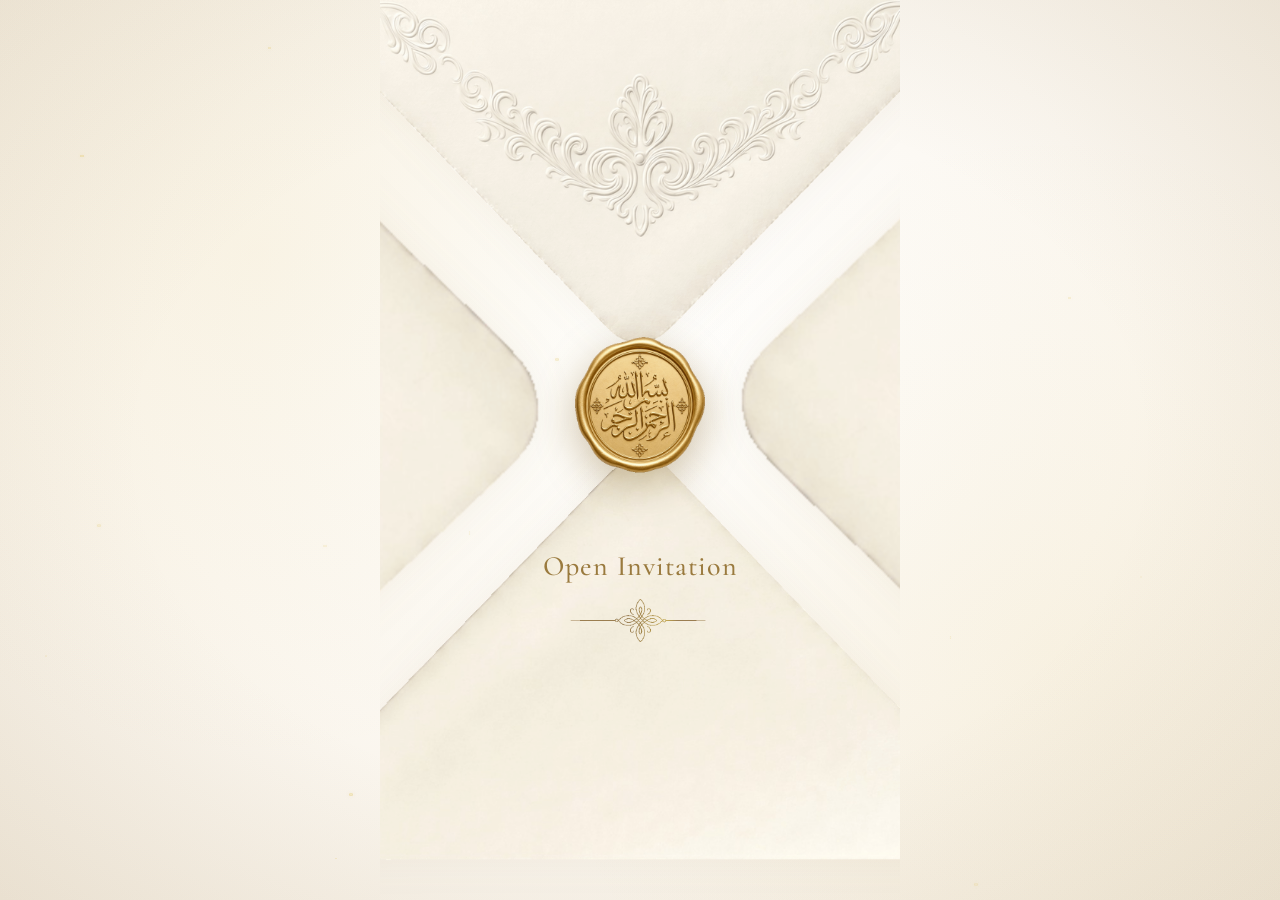
==== commit 93a80ef9: "Code update" ====
--- a/index.html
+++ b/index.html
@@ -4,7 +4,7 @@
     <meta charset="UTF-8">
     <meta name="viewport" content="width=device-width, initial-scale=1.0">
     <title>Wedding Invitation | Auns & Aleena</title>
-    <link rel="stylesheet" href="style.css?v=22">
+    <link rel="stylesheet" href="style.css?v=23">
 
     <!-- Preload the envelope images shown first, so the opening screen paints fast -->
     <link rel="preload" as="image" href="assets/seal-bismillah.png">
@@ -381,6 +381,6 @@
         </footer>
     </main>
 
-    <script src="script.js?v=12"></script>
+    <script src="script.js?v=13"></script>
 </body>
 </html>
--- a/style.css
+++ b/style.css
@@ -985,10 +985,10 @@
    6b. BRIDE-SIDE THEME (?bride)
    ========================================== */
 /* Burgundy & rose-gold palette for the bride-side invitation, on the same
-   ivory background. Scoped to the main invitation (and the music button) so
-   the envelope / ayah screens and the groom & brother cards keep their gold theme. */
-.theme-bride .main-content,
-.theme-bride .music-btn {
+   ivory background. Applied only when <body> has .theme-bride, so the groom
+   and brother cards keep their gold theme. Covers the envelope, the ayah
+   recitation screen and the main invitation. */
+body.theme-bride {
     --gold-primary: #B07A6A;
     --gold-light: #EED9CF;
     --gold-dark: #7A2635;
@@ -1043,6 +1043,85 @@
 .theme-bride .top-left,
 .theme-bride .top-right {
     background-image: url("data:image/svg+xml,%3Csvg xmlns='http://www.w3.org/2000/svg' viewBox='0 0 100 100'%3E%3Cpath d='M0,0 C30,0 70,20 80,50 C60,40 20,30 0,0 Z' fill='%23B07A6A'/%3E%3Cpath d='M0,0 C0,30 20,70 50,80 C40,60 30,20 0,0 Z' fill='%23B07A6A'/%3E%3C/svg%3E");
+}
+
+/* ---- Bride theme: envelope screen ---- */
+/* The seal and flower divider are gold artwork, so they are tinted rose-gold */
+.theme-bride .wax-seal {
+    filter: hue-rotate(-32deg) saturate(0.75) brightness(0.92)
+            drop-shadow(0 12px 20px rgba(122, 38, 53, 0.3));
+}
+.theme-bride .open-divider-img { filter: hue-rotate(-32deg) saturate(0.75) brightness(0.92); }
+.theme-bride .open-text { color: #8C3443; }
+.theme-bride .open-btn:hover .open-text { color: #5E1A26; }
+.theme-bride .env-glow-bg {
+    background-image:
+        radial-gradient(circle at 20% 28%, rgba(176, 122, 106, 0.08) 0%, transparent 42%),
+        radial-gradient(circle at 82% 72%, rgba(176, 122, 106, 0.07) 0%, transparent 42%);
+}
+
+/* ---- Bride theme: ayah recitation screen ---- */
+.theme-bride .env-ayah {
+    background: radial-gradient(ellipse at 50% 26%, #fffdfb 0%, #faf2ee 52%, #f1e1da 100%);
+}
+.theme-bride .ayah-bg-pattern {
+    background-image: url("data:image/svg+xml,%3Csvg xmlns='http://www.w3.org/2000/svg' width='64' height='64' viewBox='0 0 64 64'%3E%3Cg fill='none' stroke='%237A2635' stroke-width='0.8'%3E%3Ccircle cx='32' cy='32' r='16'/%3E%3Ccircle cx='0' cy='0' r='16'/%3E%3Ccircle cx='64' cy='0' r='16'/%3E%3Ccircle cx='0' cy='64' r='16'/%3E%3Ccircle cx='64' cy='64' r='16'/%3E%3Ccircle cx='32' cy='0' r='4'/%3E%3Ccircle cx='0' cy='32' r='4'/%3E%3Ccircle cx='64' cy='32' r='4'/%3E%3Ccircle cx='32' cy='64' r='4'/%3E%3C/g%3E%3C/svg%3E");
+    opacity: 0.07;
+}
+/* Mosque silhouette: same shape, tinted rose-gold */
+.theme-bride .ayah-bg-mosque { filter: hue-rotate(-32deg) saturate(0.75); opacity: 0.14; }
+.theme-bride .ayah-bg-sparkles {
+    background-image:
+        radial-gradient(circle at 15% 18%, rgba(176,122,106,0.7) 0 1.6px, transparent 2.2px),
+        radial-gradient(circle at 84% 14%, rgba(176,122,106,0.6) 0 1.4px, transparent 2px),
+        radial-gradient(circle at 70% 26%, rgba(176,122,106,0.5) 0 1.2px, transparent 1.8px),
+        radial-gradient(circle at 26% 40%, rgba(176,122,106,0.45) 0 1px, transparent 1.6px),
+        radial-gradient(circle at 90% 46%, rgba(176,122,106,0.5) 0 1.2px, transparent 1.8px),
+        radial-gradient(circle at 10% 58%, rgba(176,122,106,0.45) 0 1px, transparent 1.6px),
+        radial-gradient(circle at 55% 10%, rgba(176,122,106,0.55) 0 1.3px, transparent 1.9px);
+}
+.theme-bride .ayah-frame { border-color: rgba(176, 122, 106, 0.5); }
+.theme-bride .ayah-frame::after { border-color: rgba(176, 122, 106, 0.25); }
+.theme-bride .ayah-frame-corner,
+.theme-bride .ayah-emblem-finial { box-shadow: 0 0 8px rgba(176, 122, 106, 0.6); }
+.theme-bride .ayah-emblem-arch {
+    border-color: rgba(176, 122, 106, 0.55);
+    background: linear-gradient(180deg, rgba(255, 255, 255, 0.55), rgba(238, 217, 207, 0.2));
+    box-shadow: inset 0 0 18px rgba(176, 122, 106, 0.14);
+}
+.theme-bride .ayah-emblem-book { filter: drop-shadow(0 2px 4px rgba(122, 38, 53, 0.25)); }
+.theme-bride .ayah-ornament { color: rgba(176, 122, 106, 0.8); }
+.theme-bride .ayah-arabic-wrap::before {
+    background: radial-gradient(ellipse at center, rgba(176, 122, 106, 0.16) 0%, transparent 62%);
+}
+.theme-bride .ayah-word { color: rgba(122, 38, 53, 0.25); }
+.theme-bride .ayah-word.active { text-shadow: 0 0 16px rgba(176, 122, 106, 0.6); }
+.theme-bride .ayah-trans-box {
+    border-color: rgba(176, 122, 106, 0.4);
+    background: linear-gradient(180deg, rgba(255, 253, 251, 0.8), rgba(250, 238, 233, 0.5));
+    box-shadow: 0 12px 30px rgba(122, 38, 53, 0.07), inset 0 0 24px rgba(255, 255, 255, 0.45);
+}
+.theme-bride .ayah-quote { text-shadow: 0 3px 8px rgba(176, 122, 106, 0.3); }
+.theme-bride .tb-corner { filter: hue-rotate(-32deg) saturate(0.75); }
+.theme-bride .ayah-dot {
+    background: rgba(176, 122, 106, 0.2);
+    border-color: rgba(176, 122, 106, 0.35);
+}
+.theme-bride .ayah-dot.filled { box-shadow: 0 0 9px rgba(176, 122, 106, 0.7); }
+.theme-bride .ayah-continue-btn {
+    background: linear-gradient(180deg, #A6505A 0%, #8C3443 45%, #6E2230 100%);
+    text-shadow: 0 1px 2px rgba(60, 10, 20, 0.4);
+    box-shadow: 0 10px 26px rgba(122, 38, 53, 0.3),
+                inset 0 1px 0 rgba(255, 255, 255, 0.35),
+                inset 0 -3px 8px rgba(60, 10, 20, 0.3);
+}
+.theme-bride .ayah-continue-btn::before {
+    background: linear-gradient(180deg, rgba(255, 255, 255, 0.25), transparent);
+}
+.theme-bride .ayah-continue-btn:hover {
+    box-shadow: 0 15px 34px rgba(122, 38, 53, 0.4),
+                inset 0 1px 0 rgba(255, 255, 255, 0.35),
+                inset 0 -3px 8px rgba(60, 10, 20, 0.3);
 }
 
 /* ==========================================
